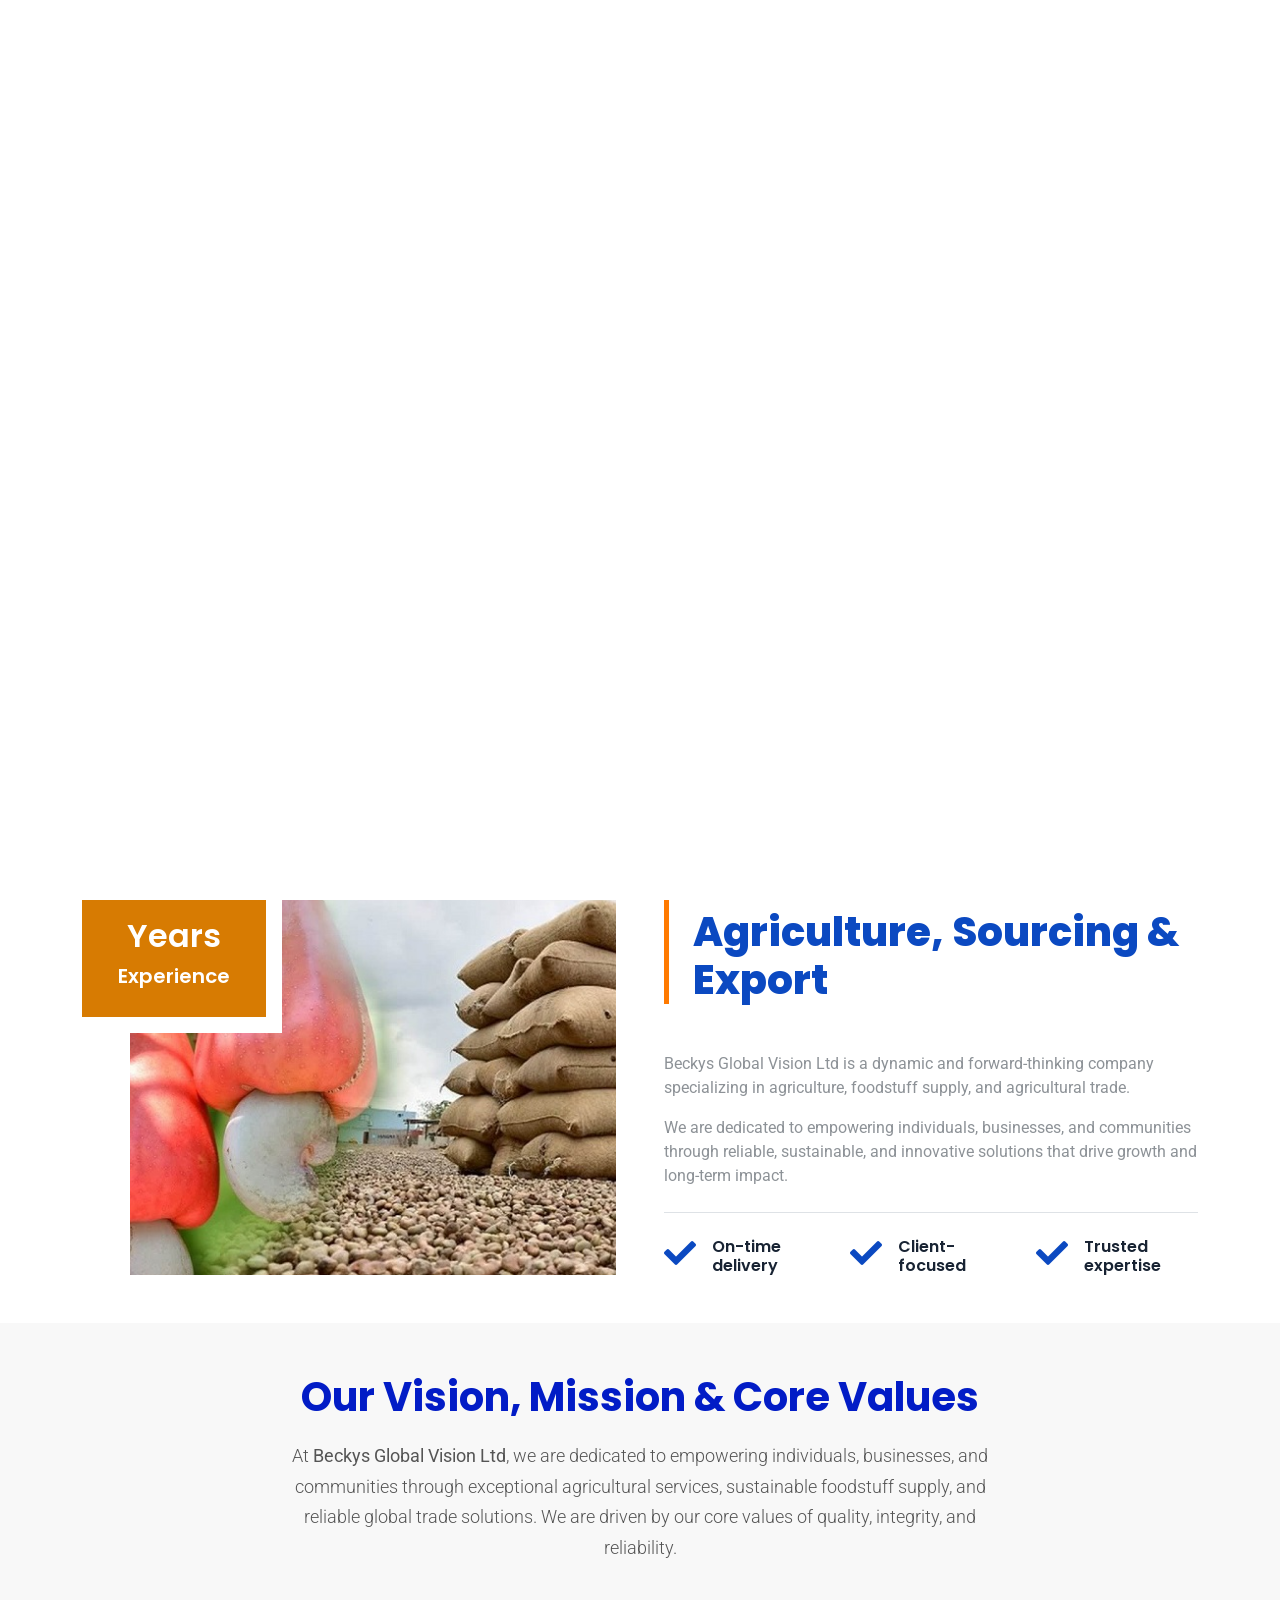
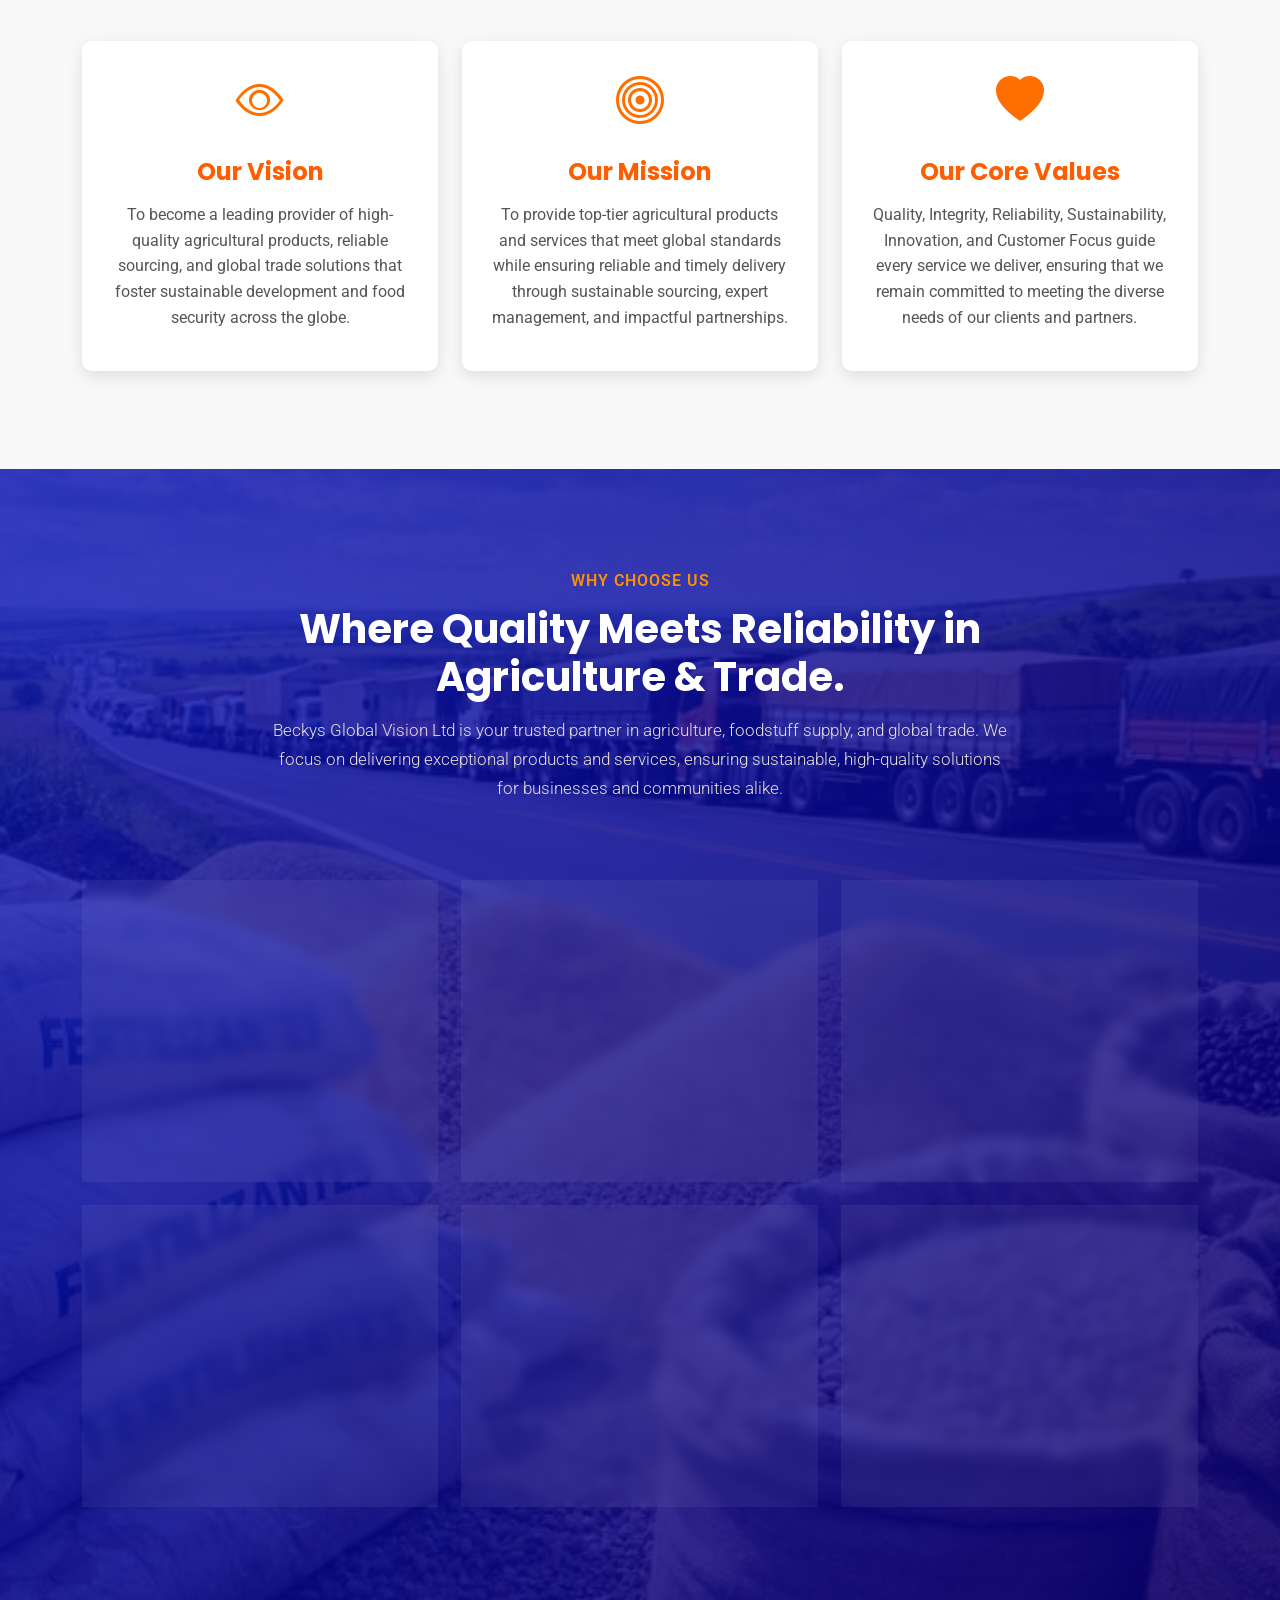
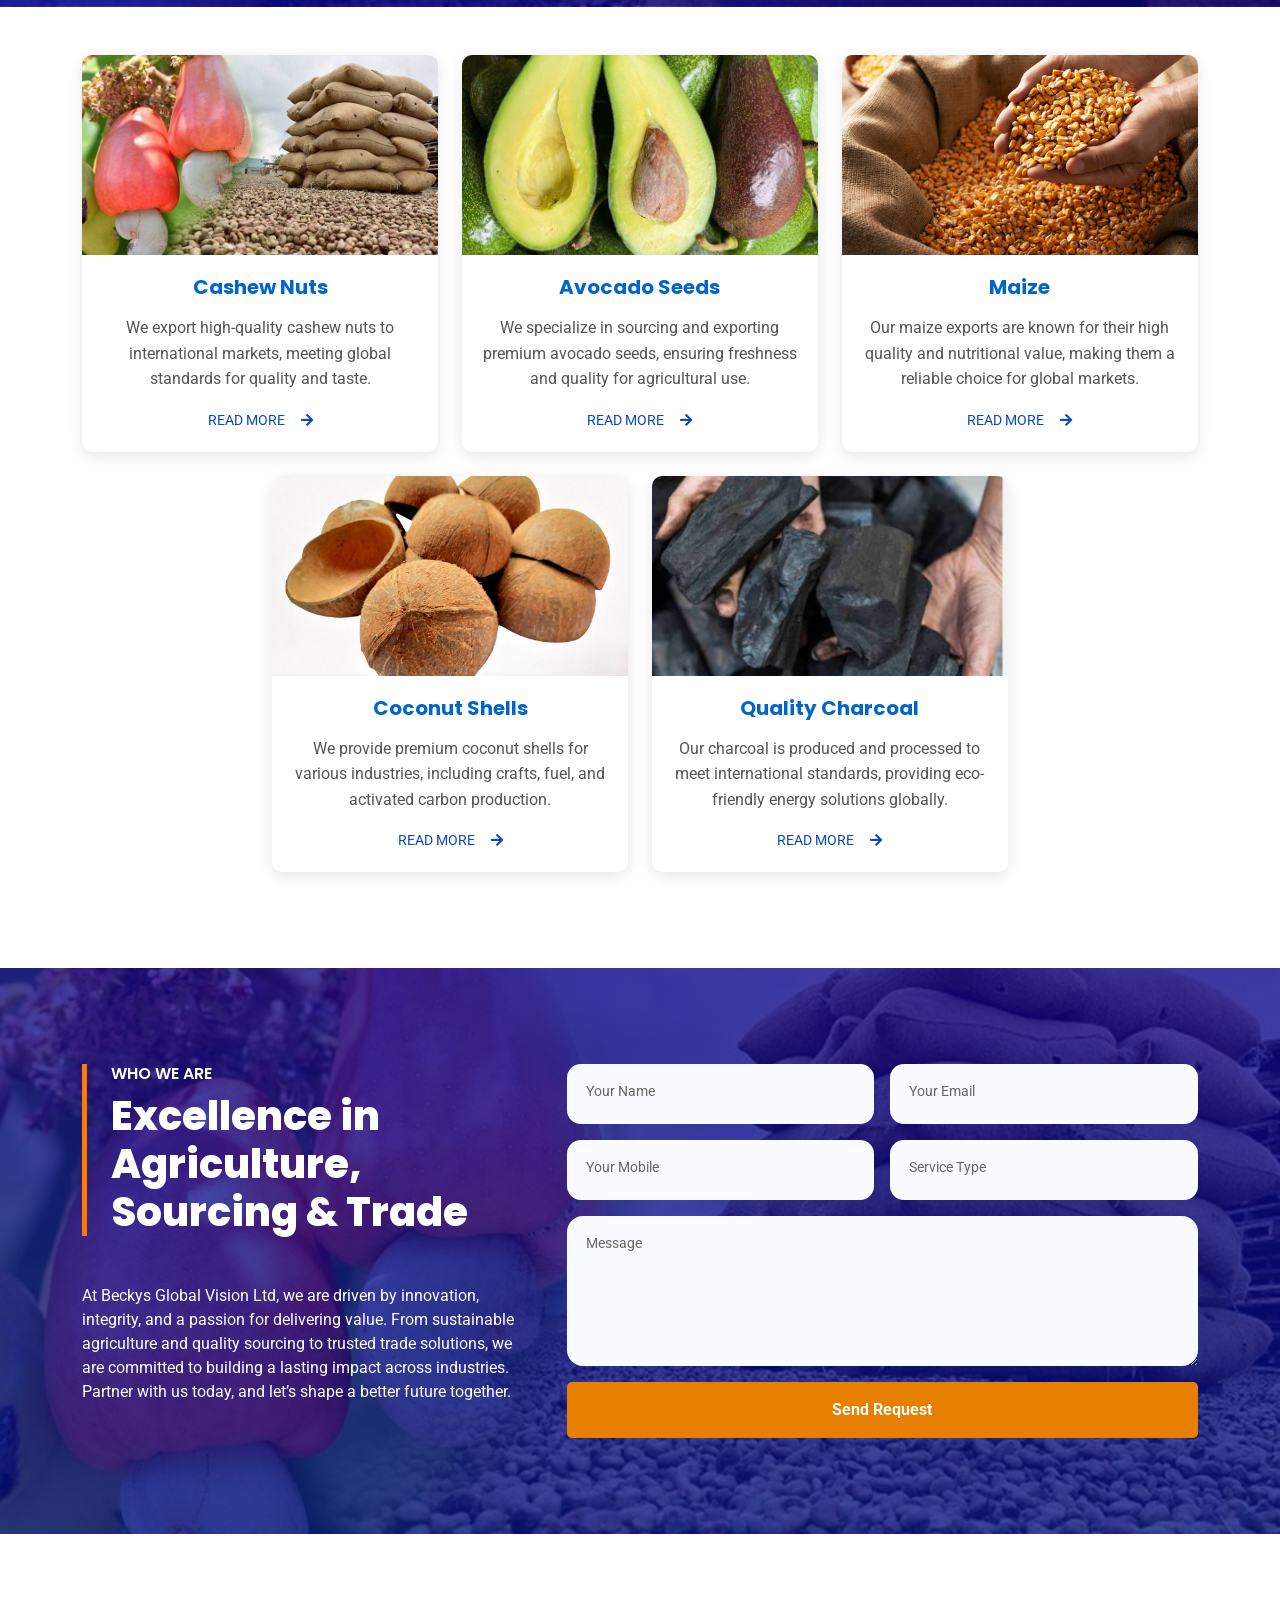
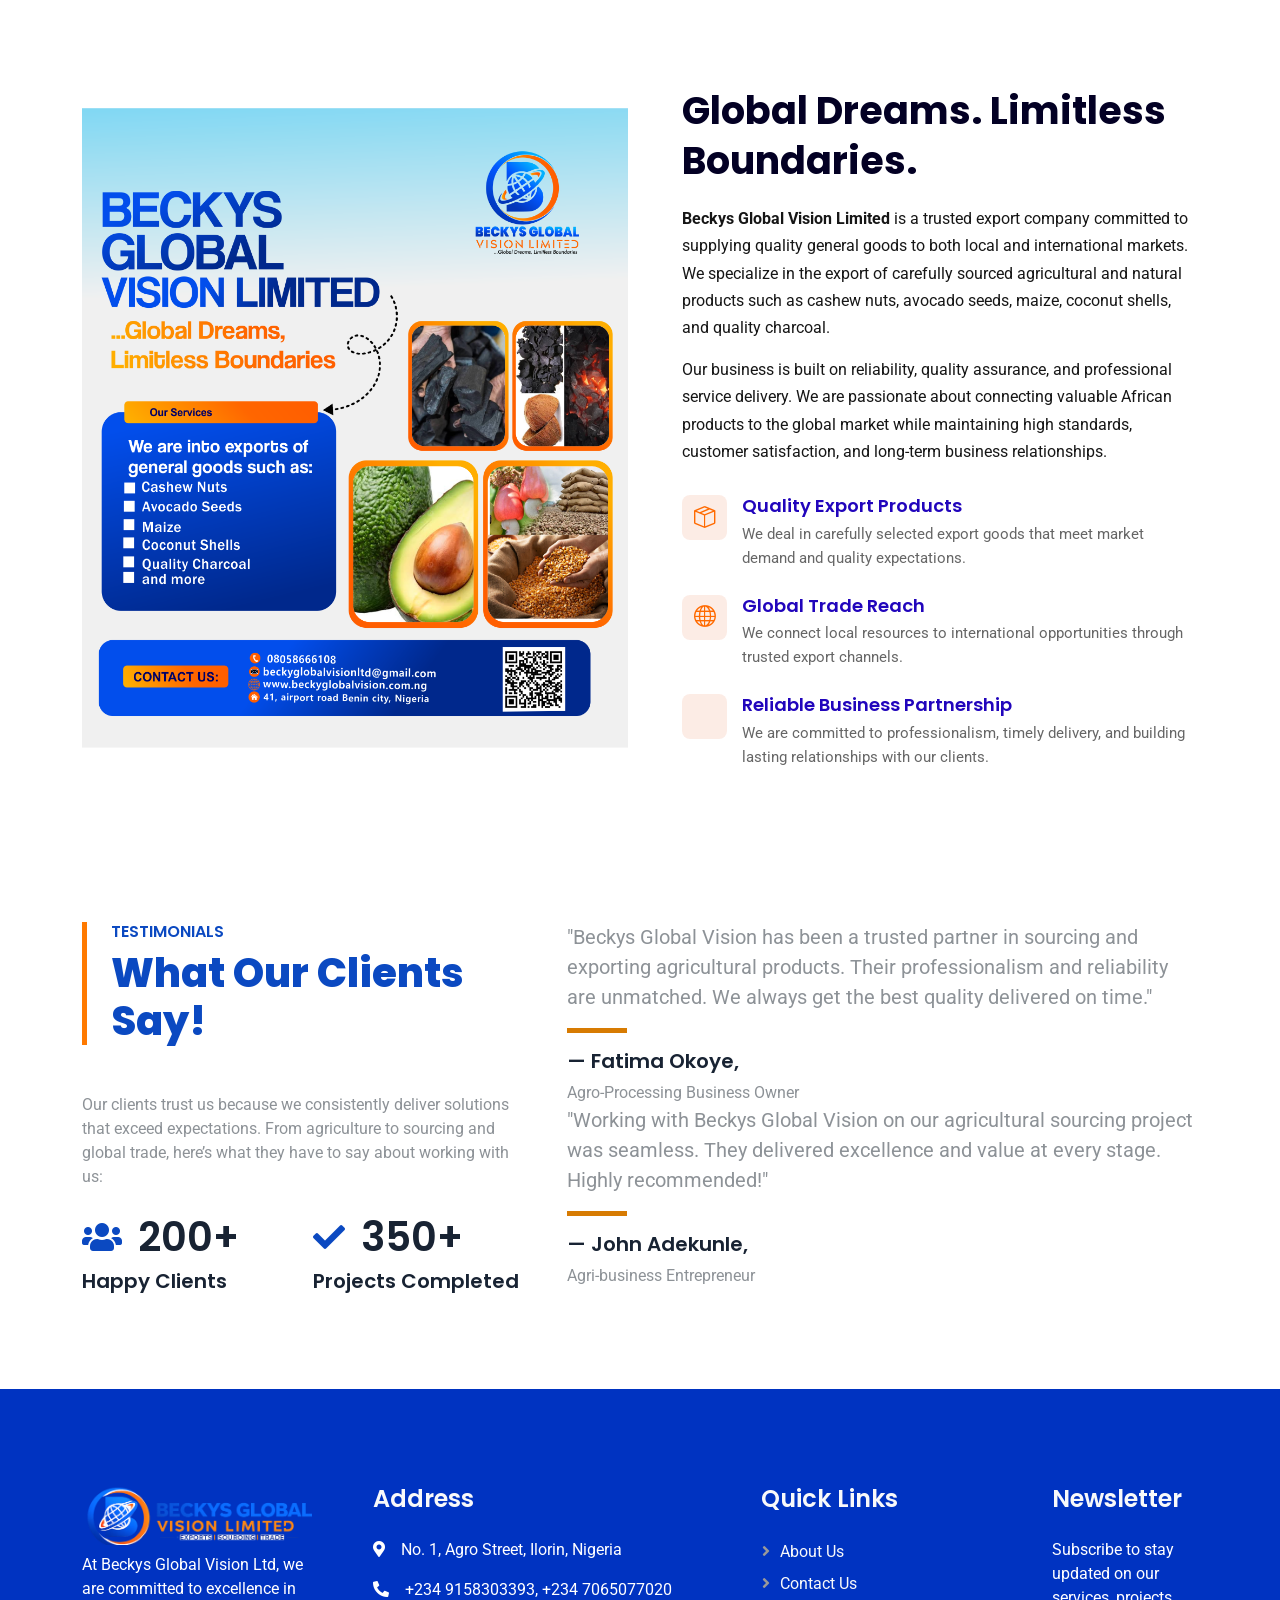
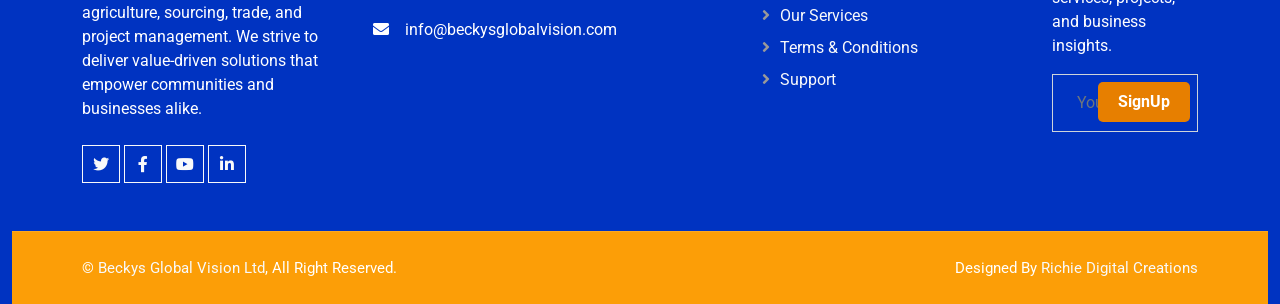
==== index.html @ 17c32584 "first commit" ====
<!DOCTYPE html>
<html lang="en">

<head>
    <meta charset="utf-8">
    <title>Beckys Global Vision LTD</title>
    <meta content="width=device-width, initial-scale=1.0" name="viewport">
    <meta content="Agriculture, Construction, Import Export, Farming, Nigeria" name="keywords">
    <meta content="ADEBANKS GLOBAL SERVICE LTD specializes in agriculture, construction, import & export, and farming — delivering excellence across industries in Nigeria." name="description">

    <!-- Favicon -->
    <link href="img/adebanks-logo.png" rel="icon">

    <!-- Google Web Fonts -->
    <link rel="preconnect" href="https://fonts.googleapis.com">
    <link rel="preconnect" href="https://fonts.gstatic.com" crossorigin>
    <link href="https://fonts.googleapis.com/css2?family=Roboto:wght@400;500&family=Poppins:wght@600;700&display=swap"
        rel="stylesheet">

    <!-- Icon Font Stylesheet -->
    <link href="https://cdnjs.cloudflare.com/ajax/libs/font-awesome/5.10.0/css/all.min.css" rel="stylesheet">
    <link href="https://cdn.jsdelivr.net/npm/bootstrap-icons@1.4.1/font/bootstrap-icons.css" rel="stylesheet">

    <!-- Libraries Stylesheet -->
    <link href="lib/animate/animate.min.css" rel="stylesheet">
    <link href="lib/owlcarousel/assets/owl.carousel.min.css" rel="stylesheet">

    <!-- Customized Bootstrap Stylesheet -->
    <link href="css/bootstrap.min.css" rel="stylesheet">

    <!-- Template Stylesheet -->
    <link href="css/style.css" rel="stylesheet">
</head>

<body>
    <!-- Spinner Start -->
    <div id="spinner"
        class="show bg-white position-fixed translate-middle w-100 vh-100 top-50 start-50 d-flex align-items-center justify-content-center">
        <div class="spinner-grow text-color" role="status"></div>
    </div>
    <!-- Spinner End -->

<!-- Topbar Start -->
<div class="container-fluid p-0 topnavbar">
    <div class="row gx-0 d-none d-lg-flex">
        <div class="col-lg-8 px-5 text-start">
            <div class="h-100 d-inline-flex align-items-center border-start border-end px-3">
                <small class="fa fa-phone-alt me-2"></small>
                <small>+2349158303393, +2347065077020</small>
            </div>
            <div class="h-100 d-inline-flex align-items-center border-end px-3">
                <small class="far fa-envelope-open me-2"></small>
                <small>beckysglobalvisionltd@gmail.com</small>
            </div>
            <div class="h-100 d-inline-flex align-items-center border-end px-3">
                <small class="far fa-clock me-2"></small>
                <small>Mon - Sat : 09 AM - 06 PM</small>
            </div>
        </div>
        <div class="col-lg-4 px-5 text-end">
            <div class="h-100 d-inline-flex align-items-center">
                <a class="btn btn-square border-end border-start" href=""><i class="fab fa-facebook-f"></i></a>
                <a class="btn btn-square border-end" href=""><i class="fab fa-twitter"></i></a>
                <a class="btn btn-square border-end" href=""><i class="fab fa-linkedin-in"></i></a>
                <a class="btn btn-square border-end" href=""><i class="fab fa-instagram"></i></a>
            </div>
        </div>
    </div>
</div>
<!-- Topbar End -->

<!-- Navbar Start -->
<nav class="navbar navbar-expand-lg bg-white navbar-light sticky-top px-4 px-lg-5 py-lg-0">
    <a href="index.html" class="navbar-brand d-flex align-items-center">
        <div class="logo d-flex"><img src="/img/beckys/logo2.png" alt="" width="250px"></div>
    </a>
    <button type="button" class="navbar-toggler" data-bs-toggle="collapse" data-bs-target="#navbarCollapse">
        <span class="navbar-toggler-icon"></span>
    </button>
    <div class="collapse navbar-collapse" id="navbarCollapse">
        <div class="navbar-nav ms-auto py-3 py-lg-0">
            <a href="index.html" class="nav-item nav-link active">Home</a>
            <a href="about.html" class="nav-item nav-link text-dark">About Us</a>
            <a href="service.html" class="nav-item nav-link text-dark">Our Services</a>
            <a href="contact.html" class="nav-item nav-link text-dark">Contact Us</a>
        </div>
    </div>
</nav>
<!-- Navbar End -->

<!-- Carousel Start -->
<div class="container-fluid p-0 mb-5 wow fadeIn" data-wow-delay="0.1s">
    <div id="header-carousel" class="carousel slide" data-bs-ride="carousel">
        <div class="carousel-inner">
            <div class="carousel-item active">
                <img class="w-100" src="img/beckys/hero.jpeg" alt="Image">
                <div class="carousel-caption">
                    <div class="container">
                        <div class="row justify-content-center">
                            <div class="col-12 col-lg-10">
                                <h5 class="text-light text-uppercase mb-3 animated slideInDown">Welcome to
                                    <span class="text-color">Beckys Global Vision</span>
                                </h5>
                                <h1 class="display-2 text-light mb-3 animated slideInDown">Global Dreams, Limitless Boundaries</h1>
                                <ol class="breadcrumb mb-4 pb-2">
                                    <li class="breadcrumb-item fs-5 text-light">Agriculture</li>
                                    <li class="breadcrumb-item fs-5 text-light">Trade</li>
                                    <li class="breadcrumb-item fs-5 text-light">Sourcing & Export</li>
                                </ol>
                                <a href="about.html" class="btn btn-primary py-3 px-5 bannerbtn">About Us</a>
                            </div>
                        </div>
                    </div>
                </div>
            </div>
            <div class="carousel-item bgnew">
                <img class="w-100 bgimg" src="img/beckys/cashew.jpeg" alt="Image">
                <div class="carousel-caption">
                    <div class="container">
                        <div class="row justify-content-center">
                            <div class="col-12 col-lg-10">
                                <h5 class="text-light text-uppercase mb-3 animated slideInDown">Welcome to
                                    <span class="text-color">Beckys Global Vision</span>
                                </h5>
                                <h1 class="display-2 text-light mb-3 animated slideInDown">Building Trust, Growing Communities</h1>
                                <ol class="breadcrumb mb-4 pb-2">
                                    <li class="breadcrumb-item fs-5 text-light">Agriculture</li>
                                    <li class="breadcrumb-item fs-5 text-light">Trade</li>
                                    <li class="breadcrumb-item fs-5 text-light">Export</li>
                                </ol>
                                <a href="about.html" class="btn btn-primary py-3 px-5 bannerbtn">About Us</a>
                            </div>
                        </div>
                    </div>
                </div>
            </div>
        </div>
        <button class="carousel-control-prev" type="button" data-bs-target="#header-carousel" data-bs-slide="prev">
            <span class="carousel-control-prev-icon" aria-hidden="true"></span>
            <span class="visually-hidden">Previous</span>
        </button>
        <button class="carousel-control-next" type="button" data-bs-target="#header-carousel" data-bs-slide="next">
            <span class="carousel-control-next-icon" aria-hidden="true"></span>
            <span class="visually-hidden">Next</span>
        </button>
    </div>
</div>
<!-- Carousel End -->


<!-- About Start -->
<div class="container-xxl py-5">
    <div class="container">
        <div class="row g-5">
            <div class="col-lg-6 wow fadeInUp" data-wow-delay="0.1s">
                <div class="position-relative overflow-hidden ps-5 pt-5 h-100" style="min-height: 400px;">
                    <img class="position-absolute w-100 h-100" src="img/beckys/cashew.jpeg" alt="" style="object-fit: cover;">
                    <div class="position-absolute top-0 start-0 bg-white pe-3 pb-3"
                        style="width: 200px; height: 200px;">
                        <div class="d-flex flex-column justify-content-center text-center h-100 p-3 yrsOfExperience colorgreen">
                            <h1 class="text-white">25</h1>
                            <h2 class="text-white">Years</h2>
                            <h5 class="text-white mb-0">Experience</h5>
                        </div>
                    </div>
                </div>
            </div>
            <div class="col-lg-6 wow fadeInUp" data-wow-delay="0.5s">
                <div class="h-100">
                    <div class=" border-5 ps-4 mb-5 border-color">
                        <h6 class=" text-color">About Us</h6>
                        <h1 class="display-6 mb-0">Committed to Agriculture, Sourcing & Export</h1>
                    </div>
                    <p>Beckys Global Vision Ltd is a dynamic and forward-thinking company specializing in agriculture, foodstuff supply, and agricultural trade.</p>

                    <p class="mb-4">We are dedicated to empowering individuals, businesses, and communities through reliable, sustainable, and innovative solutions that drive growth and long-term impact.</p>
                    <div class="border-top mt-4 pt-4">
                        <div class="row g-4">
                            <div class="col-sm-4 d-flex wow fadeIn" data-wow-delay="0.1s">
                                <i class="fa fa-check fa-2x text-color flex-shrink-0 me-3"></i>
                                <h6 class="mb-0">On-time delivery</h6>
                            </div>
                            <div class="col-sm-4 d-flex wow fadeIn" data-wow-delay="0.3s">
                                <i class="fa fa-check fa-2x text-color flex-shrink-0 me-3"></i>
                                <h6 class="mb-0">Client-focused</h6>
                            </div>
                            <div class="col-sm-4 d-flex wow fadeIn" data-wow-delay="0.5s">
                                <i class="fa fa-check fa-2x text-color flex-shrink-0 me-3"></i>
                                <h6 class="mb-0">Trusted expertise</h6>
                            </div>
                        </div>
                    </div>
                </div>
            </div>
        </div>
    </div>
</div>
<!-- About End -->



<!-- About Section -->
<section id="about" class="about section">

  <div class="container" data-aos="fade-up" data-aos-delay="100">

    <div class="row justify-content-center mb-5">
      <div class="col-lg-8 text-center" data-aos="fade-up" data-aos-delay="200">
        <h2 class="section-heading">Our Vision, Mission &amp; Core Values</h2>
        <p class="lead">
          At <strong>Beckys Global Vision Ltd</strong>, we are dedicated to empowering individuals, businesses, and communities through exceptional agricultural services, sustainable foodstuff supply, and reliable global trade solutions. We are driven by our core values of quality, integrity, and reliability.
        </p>
      </div>
    </div>

    <div class="row g-4 mb-5 justify-content-center">
      <!-- Vision Card -->
      <div class="col-md-6 col-lg-4 d-flex" data-aos="fade-up" data-aos-delay="150">
        <div class="feature-box flex-fill">
          <div class="icon-container">
            <i class="bi bi-eye"></i>
          </div>
          <h4>Our Vision</h4>
          <p>
            To become a leading provider of high-quality agricultural products, reliable sourcing, and global trade solutions that foster sustainable development and food security across the globe.
          </p>
        </div>
      </div>

      <!-- Mission Card -->
      <div class="col-md-6 col-lg-4 d-flex" data-aos="fade-up" data-aos-delay="250">
        <div class="feature-box flex-fill">
          <div class="icon-container">
            <i class="bi bi-bullseye"></i>
          </div>
          <h4>Our Mission</h4>
          <p>
            To provide top-tier agricultural products and services that meet global standards while ensuring reliable and timely delivery through sustainable sourcing, expert management, and impactful partnerships.
          </p>
        </div>
      </div>

      <!-- Core Values Card -->
      <div class="col-md-6 col-lg-4 d-flex" data-aos="fade-up" data-aos-delay="350">
        <div class="feature-box flex-fill">
          <div class="icon-container">
            <i class="bi bi-heart-fill"></i>
          </div>
          <h4>Our Core Values</h4>
          <p>
            Quality, Integrity, Reliability, Sustainability, Innovation, and Customer Focus guide every service we deliver, ensuring that we remain committed to meeting the diverse needs of our clients and partners.
          </p>
        </div>
      </div>
    </div>

  </div>

</section>
<!-- /About Section -->
<!-- /About Section -->









<!-- Why Choose Us Section -->
<section id="why-choose-us" class="why-choose-us section dark-overlay">

  <div class="overlay"></div>

  <div class="container position-relative" data-aos="fade-up">

    <div class="row justify-content-center text-center mb-5">
      <div class="col-lg-8">
        <span class="section-tag text-uppercase">Why Choose Us</span>
        <h2>Where Quality Meets Reliability in Agriculture & Trade.</h2>
        <p class="lead">
          Beckys Global Vision Ltd is your trusted partner in agriculture, foodstuff supply, and global trade. We focus on delivering exceptional products and services, ensuring sustainable, high-quality solutions for businesses and communities alike.
        </p>
      </div>
    </div>

    <div class="row g-4">

      <div class="col-md-6 col-lg-4">
        <div class="why-card">
          <i class="bi bi-leaf"></i>
          <h4>Quality Agricultural Products</h4>
          <p>
            We provide high-quality, sustainably sourced agricultural products, ensuring food security and meeting international standards.
          </p>
        </div>
      </div>

      <div class="col-md-6 col-lg-4">
        <div class="why-card">
          <i class="bi bi-clipboard-check"></i>
          <h4>Reliable Sourcing & Export</h4>
          <p>
            Our extensive global network allows us to efficiently source and export agricultural products, ensuring timely and reliable delivery.
          </p>
        </div>
      </div>

      <div class="col-md-6 col-lg-4">
        <div class="why-card">
          <i class="bi bi-person-check"></i>
          <h4>Trusted Expertise</h4>
          <p>
            With years of industry experience, we offer expert guidance and solutions to meet the growing demands of the agriculture and trade sectors.
          </p>
        </div>
      </div>

      <div class="col-md-6 col-lg-4">
        <div class="why-card">
          <i class="bi bi-globe"></i>
          <h4>Global Trade Reach</h4>
          <p>
            Our services extend to international markets, bridging the gap between local producers and global consumers.
          </p>
        </div>
      </div>

      <div class="col-md-6 col-lg-4">
        <div class="why-card">
          <i class="bi bi-building"></i>
          <h4>Modern Supply Chain Management</h4>
          <p>
            We use cutting-edge supply chain practices to manage the movement of goods, ensuring efficiency and cost-effectiveness.
          </p>
        </div>
      </div>

      <div class="col-md-6 col-lg-4">
        <div class="why-card">
          <i class="bi bi-handshake"></i>
          <h4>Long-Term Partnerships</h4>
          <p>
            We focus on building long-term relationships with our clients and partners, creating mutual growth and success in agriculture and trade.
          </p>
        </div>
      </div>

    </div>

  </div>

</section>
<!-- /Why Choose Us Section -->


<!-- Service Start -->
<div class="container-xxl py-5">
    <div class="container">
        <div class="row g-4 justify-content-center">
            <!-- Cashew Nuts -->
            <div class="col-lg-4 col-md-6 wow fadeInUp" data-wow-delay="0.1s">
                <div class="service-item">
                    <img class="img-fluid" src="img/beckys/cashew.jpeg" alt="Cashew Nuts">
                    <div class="service-text position-relative text-center">
                        <h5 class="mb-3">Cashew Nuts</h5>
                        <p>We export high-quality cashew nuts to international markets, meeting global standards for quality and taste.</p>
                        <a class="small text-color" href="service.html">READ MORE<i class="fa fa-arrow-right ms-3"></i></a>
                    </div>
                </div>
            </div>
            <!-- Avocado Seeds -->
            <div class="col-lg-4 col-md-6 wow fadeInUp" data-wow-delay="0.3s">
                <div class="service-item">
                    <img class="img-fluid" src="img/beckys/Avocados.jfif" alt="Avocado Seeds">
                    <div class="service-text position-relative text-center">
                        <h5 class="mb-3">Avocado Seeds</h5>
                        <p>We specialize in sourcing and exporting premium avocado seeds, ensuring freshness and quality for agricultural use.</p>
                        <a class="small text-color" href="service.html">READ MORE<i class="fa fa-arrow-right ms-3"></i></a>
                    </div>
                </div>
            </div>
            <!-- Maize -->
            <div class="col-lg-4 col-md-6 wow fadeInUp" data-wow-delay="0.5s">
                <div class="service-item">
                    <img class="img-fluid" src="img/beckys/maize.jpeg" alt="Maize">
                    <div class="service-text position-relative text-center">
                        <h5 class="mb-3">Maize</h5>
                        <p>Our maize exports are known for their high quality and nutritional value, making them a reliable choice for global markets.</p>
                        <a class="small text-color" href="service.html">READ MORE<i class="fa fa-arrow-right ms-3"></i></a>
                    </div>
                </div>
            </div>
            <!-- Coconut Shells -->
            <div class="col-lg-4 col-md-6 wow fadeInUp" data-wow-delay="0.7s">
                <div class="service-item">
                    <img class="img-fluid" src="img/beckys/shells.jfif" alt="Coconut Shells">
                    <div class="service-text position-relative text-center">
                        <h5 class="mb-3">Coconut Shells</h5>
                        <p>We provide premium coconut shells for various industries, including crafts, fuel, and activated carbon production.</p>
                        <a class="small text-color" href="service.html">READ MORE<i class="fa fa-arrow-right ms-3"></i></a>
                    </div>
                </div>
            </div>
            <!-- Quality Charcoal -->
            <div class="col-lg-4 col-md-6 wow fadeInUp" data-wow-delay="0.9s">
                <div class="service-item">
                    <img class="img-fluid" src="img/beckys/qty chacool.jpeg" alt="Quality Charcoal">
                    <div class="service-text position-relative text-center">
                        <h5 class="mb-3">Quality Charcoal</h5>
                        <p>Our charcoal is produced and processed to meet international standards, providing eco-friendly energy solutions globally.</p>
                        <a class="small text-color" href="service.html">READ MORE<i class="fa fa-arrow-right ms-3"></i></a>
                    </div>
                </div>
            </div>
        </div>
    </div>
</div>
<!-- Service End -->
<!-- Appointment Start -->
<div class="container-fluid appointment my-5 py-5 wow fadeIn" data-wow-delay="0.1s">
    <div class="container py-5">
        <div class="row g-5">
            <div class="col-lg-5 col-md-6 wow fadeIn" data-wow-delay="0.3s">
                <div class="border-color border-5 ps-4 mb-5">
                    <h6 class="text-white text-uppercase mb-2">Who We Are</h6>
                    <h1 class="display-6 text-white mb-0">Excellence in Agriculture, Sourcing & Trade</h1>
                </div>
                <p class="text-white mb-0">
                    At Beckys Global Vision Ltd, we are driven by innovation, integrity, and a passion for delivering value.
                    From sustainable agriculture and quality sourcing to trusted trade solutions, we are committed to building
                    a lasting impact across industries. Partner with us today, and let’s shape a better future together.
                </p>
            </div>

            <div class="col-lg-7 col-md-6 wow fadeIn" data-wow-delay="0.5s">
                <form action="https://formsubmit.co/beckysglobalvisionltd@gmail.com" method="POST">

                    <!-- Hidden Settings -->
                    <input type="hidden" name="_captcha" value="false">
                    <input type="hidden" name="_subject" value="New Request from Beckys Website Appointment Form">
                    <input type="hidden" name="_template" value="table">
                    <input type="hidden" name="_next" value="https://beckysglobalvision.com.ng/thank-you.html">

                    <div class="row g-3">

                        <div class="col-sm-6">
                            <div class="form-floating">
                                <input type="text" class="form-control bg-light border-0" id="gname"
                                    name="full_name" placeholder="Your Name" required>
                                <label for="gname">Your Name</label>
                            </div>
                        </div>

                        <div class="col-sm-6">
                            <div class="form-floating">
                                <input type="email" class="form-control bg-light border-0" id="gmail"
                                    name="email" placeholder="Your Email" required>
                                <label for="gmail">Your Email</label>
                            </div>
                        </div>

                        <div class="col-sm-6">
                            <div class="form-floating">
                                <input type="text" class="form-control bg-light border-0" id="cname"
                                    name="phone" placeholder="Your Mobile" required>
                                <label for="cname">Your Mobile</label>
                            </div>
                        </div>

                        <div class="col-sm-6">
                            <div class="form-floating">
                                <input type="text" class="form-control bg-light border-0" id="cage"
                                    name="service_type" placeholder="Service Type" required>
                                <label for="cage">Service Type</label>
                            </div>
                        </div>

                        <div class="col-12">
                            <div class="form-floating">
                                <textarea class="form-control bg-light border-0" placeholder="Leave a message here"
                                    id="message" name="message" style="height: 100px" required></textarea>
                                <label for="message">Message</label>
                            </div>
                        </div>

                        <div class="col-12">
                            <button class="btn bannerbtn w-100 py-3" type="submit">Send Request</button>
                        </div>

                    </div>
                </form>
            </div>
        </div>
    </div>
</div>
<!-- Appointment End -->



<!-- About Us Section -->
<section id="about-us" class="about-us section">
  <div class="container" data-aos="fade-up">

    <div class="row align-items-center">

      <!-- Image Column (Left) -->
      <div class="col-lg-6" data-aos="fade-right" data-aos-delay="100">
        <div class="about-image">
          <img src="img/beckys/becky's flyer design.png" alt="Beckys Global Vision Limited" class="img-fluid rounded">
        </div>
      </div>

      <!-- Content Column (Right) -->
      <div class="col-lg-6" data-aos="fade-left" data-aos-delay="200">
        <div class="about-content">

          <span class="section-tag"></span>
          <h2>Global Dreams. Limitless Boundaries.</h2>

          <p class="about-text">
            <strong>Beckys Global Vision Limited</strong> is a trusted export company committed to supplying quality general goods to both local and international markets. We specialize in the export of carefully sourced agricultural and natural products such as cashew nuts, avocado seeds, maize, coconut shells, and quality charcoal.
          </p>

          <p class="about-text">
            Our business is built on reliability, quality assurance, and professional service delivery. We are passionate about connecting valuable African products to the global market while maintaining high standards, customer satisfaction, and long-term business relationships.
          </p>

          <div class="about-features">

            <div class="feature-item">
              <div class="icon">
                <i class="bi bi-box-seam"></i>
              </div>
              <div class="feature-text">
                <h5>Quality Export Products</h5>
                <p>
                  We deal in carefully selected export goods that meet market demand and quality expectations.
                </p>
              </div>
            </div>

            <div class="feature-item">
              <div class="icon">
                <i class="bi bi-globe"></i>
              </div>
              <div class="feature-text">
                <h5>Global Trade Reach</h5>
                <p>
                  We connect local resources to international opportunities through trusted export channels.
                </p>
              </div>
            </div>

            <div class="feature-item">
              <div class="icon">
                <i class="bi bi-handshake"></i>
              </div>
              <div class="feature-text">
                <h5>Reliable Business Partnership</h5>
                <p>
                  We are committed to professionalism, timely delivery, and building lasting relationships with our clients.
                </p>
              </div>
            </div>

          </div>

        </div>
      </div>

    </div>

  </div>
</section>
<!-- /About Us Section -->

<!-- Testimonial Start -->
<div class="container-xxl py-5">
    <div class="container">
        <div class="row g-5">
            <div class="col-lg-5 wow fadeInUp" data-wow-delay="0.1s">
                <div class="border-color border-5 ps-4 mb-5">
                    <h6 class="text-color text-uppercase mb-2">Testimonials</h6>
                    <h1 class="display-6 mb-0">What Our Clients Say!</h1>
                </div>
                <p class="mb-4">Our clients trust us because we consistently deliver solutions that exceed expectations. 
                    From agriculture to sourcing and global trade, here’s what they have to say about working with us:</p>
                <div class="row g-4">
                    <div class="col-sm-6">
                        <div class="d-flex align-items-center mb-2">
                            <i class="fa fa-users fa-2x text-color flex-shrink-0"></i>
                            <h1 class="ms-3 mb-0">200+</h1>
                        </div>
                        <h5 class="mb-0">Happy Clients</h5>
                    </div>
                    <div class="col-sm-6">
                        <div class="d-flex align-items-center mb-2">
                            <i class="fa fa-check fa-2x text-color flex-shrink-0"></i>
                            <h1 class="ms-3 mb-0">350+</h1>
                        </div>
                        <h5 class="mb-0">Projects Completed</h5>
                    </div>
                </div>
            </div>
            <div class="col-lg-7 wow fadeInUp" data-wow-delay="0.5s">
                <div class="owl-carousel testimonial-carousel">
                    <div class="testimonial-item">
                        <p class="fs-5">"Beckys Global Vision has been a trusted partner in sourcing and exporting agricultural products. 
                            Their professionalism and reliability are unmatched. We always get the best quality delivered on time."</p>
                        <div class="colorgreen mb-3" style="width: 60px; height: 5px"></div>
                        <h5>— Fatima Okoye,</h5>
                        <span>Agro-Processing Business Owner</span>
                    </div>
                    <div class="testimonial-item">
                        <p class="fs-5">"Working with Beckys Global Vision on our agricultural sourcing project was seamless. 
                            They delivered excellence and value at every stage. Highly recommended!"</p>
                        <div class="colorgreen mb-3" style="width: 60px; height: 5px"></div>
                        <h5>— John Adekunle,</h5>
                        <span>Agri-business Entrepreneur</span>
                    </div>
                </div>
            </div>
        </div>
    </div>
</div>
<!-- Testimonial End -->

<!-- Footer Start -->
<div class="container-fluid colorblue-footer footer mt-5 pt-5 wow fadeIn" data-wow-delay="0.1s">
    <div class="container py-5">
        <div class="row g-5">
            <div class="col-lg-3 col-md-6">
                <div class="logo"><img src="/img/beckys/logo2.png" alt="" width="230px"></div>
                <p class="pt-2">At Beckys Global Vision Ltd, we are committed to excellence in agriculture, sourcing, trade, and project management. We strive to deliver value-driven solutions that empower communities and businesses alike.</p>
                <div class="d-flex pt-2">
                    <a class="btn btn-square btn-outline-light me-1" href=""><i class="fab fa-twitter"></i></a>
                    <a class="btn btn-square btn-outline-light me-1" href=""><i class="fab fa-facebook-f"></i></a>
                    <a class="btn btn-square btn-outline-light me-1" href=""><i class="fab fa-youtube"></i></a>
                    <a class="btn btn-square btn-outline-light me-0" href=""><i class="fab fa-linkedin-in"></i></a>
                </div>
            </div>
            <div class="col-lg-4 col-md-6">
                <h4 class="text-light mb-4">Address</h4>
                <p><i class="fa fa-map-marker-alt me-3"></i>No. 1, Agro Street, Ilorin, Nigeria</p>
                <p><i class="fa fa-phone-alt me-3"></i>+234 9158303393, +234 7065077020</p>
                <p><i class="fa fa-envelope me-3"></i>info@beckysglobalvision.com</p>
            </div>
            <div class="col-lg-3 col-md-6">
                <h4 class="text-light mb-4">Quick Links</h4>
                <a class="btn btn-link text-light" href="about.html">About Us</a>
                <a class="btn btn-link text-light" href="contact.html">Contact Us</a>
                <a class="btn btn-link text-light" href="service.html">Our Services</a>
                <a class="btn btn-link text-light" href="">Terms & Conditions</a>
                <a class="btn btn-link text-light" href="">Support</a>
            </div>
            <div class="col-lg-2 col-md-6">
                <h4 class="text-light mb-4">Newsletter</h4>
                <p>Subscribe to stay updated on our services, projects, and business insights.</p>
                <div class="position-relative mx-auto" style="max-width: 400px;">
                    <input class="form-control bg-transparent w-100 py-3 ps-4 pe-5" type="text"
                        placeholder="Your email">
                    <button type="button"
                        class="btn bannerbtn py-2 position-absolute top-0 end-0 mt-2 me-2">SignUp</button>
                </div>
            </div>
        </div>
    </div>
    <div class="container-fluid copyright lastfootercolor">
        <div class="container">
            <div class="row">
                <div class="col-md-6 text-center text-md-start mb-3 mb-md-0">
                    &copy; <a href="#">Beckys Global Vision Ltd</a>, All Right Reserved.
                </div>
                <div class="col-md-6 text-center text-md-end">
                    Designed By <a href="https://wa.me//2348125128766">Richie Digital Creations</a>
                </div>
            </div>
        </div>
    </div>
</div>
<!-- Footer End -->


    <!-- Back to Top -->
    <a href="#" class="btn btn-lg bannerbtn btn-lg-square back-to-top"><i class="bi bi-arrow-up"></i></a>


    <!-- JavaScript Libraries -->
    <script src="https://code.jquery.com/jquery-3.4.1.min.js"></script>
    <script src="https://cdn.jsdelivr.net/npm/bootstrap@5.0.0/dist/js/bootstrap.bundle.min.js"></script>
    <script src="lib/wow/wow.min.js"></script>
    <script src="lib/easing/easing.min.js"></script>
    <script src="lib/waypoints/waypoints.min.js"></script>
    <script src="lib/owlcarousel/owl.carousel.min.js"></script>

    <!-- Template Javascript -->
    <script src="js/main.js"></script>
</body>

</html>
---- css/style.css ----
/********** Template CSS **********/
:root {
    --primary: #0033c1;  /* updated green */
    --secondary:  #eb8b04; /* updated gold */
    --light: #F8F9FA;
    --dark: #0033c1; /* updated green */
}

.back-to-top {
    position: fixed;
    display: none;
    right: 30px;
    bottom: 30px;
    z-index: 99;
}


/*** Spinner ***/
#spinner {
    opacity: 0;
    visibility: hidden;
    transition: opacity .5s ease-out, visibility 0s linear .5s;
    z-index: 99999;
}

#spinner.show {
    transition: opacity .5s ease-out, visibility 0s linear 0s;
    visibility: visible;
    opacity: 1;
}


/*** Button ***/
.btn {
    font-weight: 500;
    transition: .5s;
}

.btn.btn-primary,
.btn.btn-outline-primary:hover {
    color: #FFFFFF;
}

.btn-square {
    width: 38px;
    height: 38px;
}

.btn-sm-square {
    width: 32px;
    height: 32px;
}

.btn-lg-square {
    width: 48px;
    height: 48px;
}

.btn-square,
.btn-sm-square,
.btn-lg-square {
    padding: 0;
    display: flex;
    align-items: center;
    justify-content: center;
    font-weight: normal;
}


/*** Navbar ***/
.navbar.sticky-top {
    top: -100px;
    transition: .5s;
}

.navbar .navbar-nav .nav-link {
    margin-left: 30px;
    padding: 25px 0;
    color: var(--secondary);
    font-weight: 500;
    text-transform: uppercase;
    outline: none;
}

.navbar .navbar-nav .nav-link:hover,
.navbar .navbar-nav .nav-link.active {
    color: var(--primary);
}

.navbar .dropdown-toggle::after {
    border: none;
    content: "\f107";
    font-family: "Font Awesome 5 Free";
    font-weight: 900;
    vertical-align: middle;
    margin-left: 8px;
}

@media (max-width: 991.98px) {
    .navbar .navbar-nav .nav-link  {
        margin-left: 0;
        padding: 10px 0;
    }

    .navbar .navbar-nav {
        margin-top: 25px;
        border-top: 1px solid #EEEEEE;
    }
}

@media (min-width: 992px) {
    .navbar .nav-item .dropdown-menu {
        display: block;
        border: none;
        margin-top: 0;
        top: 150%;
        right: 0;
        opacity: 0;
        visibility: hidden;
        transition: .5s;
    }

    .navbar .nav-item:hover .dropdown-menu {
        top: 100%;
        visibility: visible;
        transition: .5s;
        opacity: 1;
    }
}


/*** Header ***/
.carousel-caption {
    top: 0;
    left: 0;
    right: 0;
    bottom: 0;
    display: flex;
    align-items: center;
    text-align: start;
    background: rgba(0, 24, 119, 0.584);
    z-index: 1;
}

.carousel-control-prev,
.carousel-control-next {
    width: 10%;
}

.carousel-control-prev-icon,
.carousel-control-next-icon {
    width: 3rem;
    height: 3rem;
    background-color: var(--dark);
    border: 15px solid var(--dark);
    border-radius: 50px;
}

.carousel-caption .breadcrumb-item+.breadcrumb-item::before {
    content: "\f111";
    font-family: "Font Awesome 5 Free";
    font-weight: 900;
    color: var(--primary);
}

@media (max-width: 768px) {
    #header-carousel .carousel-item {
        position: relative;
        min-height: 450px;
    }
    
    #header-carousel .carousel-item img {
        position: absolute;
        width: 100%;
        height: 100%;
        object-fit: cover;
    }

    .carousel-control-prev-icon,
    .carousel-control-next-icon {
        width: 3rem;
        height: 3rem;
        border-width: 12px;
    }
}

.page-header {
    background: linear-gradient(rgba(0, 0, 0, .65), rgba(0, 0, 0, .65)), url(../img/beckys/cashew.jpeg) center center no-repeat;
    background-size: cover;
}

.page-header .breadcrumb-item+.breadcrumb-item::before {
    color: #999999;
}


/*** Facts ***/
.facts-overlay {
    position: absolute;
    padding: 30px;
    width: 100%;
    height: 100%;
    top: 0;
    left: 0;
    display: flex;
    flex-direction: column;
    justify-content: center;
    background: rgba(0, 0, 0, .65);
}

.facts-overlay h1 {
    font-size: 120px;
    color: transparent;
    -webkit-text-stroke: 2px var(--primary);
}

.facts-overlay a:hover {
    color: var(--primary) !important;
}


/*** Service ***/
/* General styles for the Services section */
.service-item {
  background-color: #fff;
  border-radius: 10px;
  box-shadow: 0 4px 15px rgba(0, 0, 0, 0.1);
  overflow: hidden;
  position: relative;
  text-align: center;
  transition: all 0.3s ease;
}

/* Card hover effect */
.service-item:hover {
  transform: translateY(-5px);
  box-shadow: 0 10px 30px rgba(0, 0, 0, 0.15);
}

/* Fixed image size */
.service-item img {
  width: 100%;
  height: 200px; /* Fixed height for all images */
  object-fit: cover; /* Ensure the images cover the space without stretching */
}

/* Text inside the service cards */
.service-text {
  padding: 20px;
}

.service-text h5 {
  font-size: 1.25rem;
  color: #0066cc; /* Blue title for the cards */
  font-weight: bold;
  margin-bottom: 15px;
}

.service-text p {
  font-size: 1rem;
  color: #555;
  line-height: 1.6;
}

/* Link style for "READ MORE" */
.service-text a {
  color: #ffa200;
  font-size: 0.875rem;
  text-decoration: none;
  transition: color 0.3s ease;
}

.service-text a:hover {
  color: #ff7f00;
}

/* Button Style */
.bannerbtn {
  background-color: #ff7f00; /* Orange background */
  color: white; /* White text */
  border: none;
  font-weight: bold;
  text-align: center;
  padding: 12px 20px;
  border-radius: 5px;
  transition: all 0.3s ease;
  display: inline-block;
}

.bannerbtn:hover {
  background-color: #e66e00; /* Darker orange on hover */
  color: white;
  transform: scale(1.05);
}

/* Responsive Design */
@media (max-width: 767px) {
  .service-item {
    margin-bottom: 20px;
  }
  
  .service-text h5 {
    font-size: 1.1rem;
  }
  
  .service-text p {
    font-size: 0.9rem;
  }
}

/*** Appointment ***/
.appointment {
    background: linear-gradient(rgba(10, 1, 137, 0.759), rgba(0, 19, 137, 0.748)), url(../img/beckys/cashew.jpeg) center center no-repeat;
    background-size: cover;
}


/*** Team ***/
.team-text {
    position: absolute;
    width: 75%;
    bottom: 30px;
    left: 0;
    transition: .5s;
}

.team-item:hover .team-text {
    width: 100%;
}

.team-text * {
    transition: .5s;
}

.team-item:hover .team-text * {
    letter-spacing: 2px;
}


/*** Testimonial ***/
.testimonial-carousel .owl-item img {
    width: 100px;
    height: 100px;
}

.testimonial-carousel .owl-nav {
    margin-top: 30px;
    display: flex;
    justify-content: start;
}

.testimonial-carousel .owl-nav .owl-prev,
.testimonial-carousel .owl-nav .owl-next {
    margin-right: 15px;
    width: 50px;
    height: 50px;
    display: flex;
    align-items: center;
    justify-content: center;
    color: var(--dark);
    border: 2px solid var(--primary);
    border-radius: 50px;
    font-size: 18px;
    transition: .5s;
}

.testimonial-carousel .owl-nav .owl-prev:hover,
.testimonial-carousel .owl-nav .owl-next:hover {
    color: #FFFFFF;
    background: var(--primary);
}


/*** Footer ***/
.footer {
    color: #999999;
}

.footer .btn.btn-link {
    display: block;
    margin-bottom: 5px;
    padding: 0;
    text-align: left;
    color: #999999;
    font-weight: normal;
    text-transform: capitalize;
    transition: .3s;
}

.footer .btn.btn-link::before {
    position: relative;
    content: "\f105";
    font-family: "Font Awesome 5 Free";
    font-weight: 900;
    color: #999999;
    margin-right: 10px;
}

.footer .btn.btn-link:hover {
    color: var(--light);
    letter-spacing: 1px;
    box-shadow: none;
}

.footer .copyright {
    padding: 25px 0;
    font-size: 15px;
    border-top: 1px solid rgba(256, 256, 256, .1);
}

.footer .copyright a {
    color: var(--light);
}

.footer .copyright a:hover {
    color: var(--primary);
}


.topnavbar{
    background-color: #0033c1; /* green */
    color: white;
}

.bannerbtn{
    background-color: #e77f00; /* gold */
    border: none;
    color: white;
}

.form-color{
    background-color: white;
}



.bgimg{
    width: 100%;
    height: 100vh;
}



.colorblue{
    background-color: #0033c1; /* green */
    color:white ;
    color:  #e6870b; /* gold */
}
.colorgreen{
    background-color:#d77b02; /* gold */
    color: white;
}

.greenborder{
    border-left-color: #e38800; /* gold */
    border: 10px;
}

.text-color{ 
    color: #d96b04; /* gold */
}

.textcolorblue{
    color:#0033c1 ; /* green */
}

.border-color{
    border-left:2px solid #ef8f00; /* gold */
}

.colorblue-footer{
    background-color:#0033c1 ; /* green */
    color: white;
}

.lastfootercolor{
    background-color: #fc9e07; /* gold */
}





/* =========================
   WHY CHOOSE US – GRADIENT BG
========================= */

.dark-overlay {
  position: relative;
  padding: 100px 0;
  background:
    linear-gradient(
      135deg,
      rgba(5, 16, 181, 0.792),
      rgba(8, 0, 122, 0.818)
    ),
    url("/img/beckys/download\ \(2\).jfif"); /* your image */
  background-size: cover;
  background-position: center;
  background-repeat: no-repeat;
}

/* Remove old overlay */
.dark-overlay .overlay {
  display: none;
}
.why-choose-us .section-tag {
  color: #ff9100;
  font-weight: 600;
  letter-spacing: 1px;
  margin-bottom: 12px;
  display: inline-block;
}

.why-choose-us h2 {
  color: #ffffff;
  font-size: 40px;
  font-weight: 700;
  margin-bottom: 15px;
}

.why-choose-us .lead {
  color: #e7dfd8;
  font-size: 17px;
  line-height: 1.7;
}

.why-choose-us .why-card {
  background: rgba(255, 255, 255, 0.058);
  backdrop-filter: blur(6px);
  border-radius: 16px;
  padding: 35px 25px;
  height: 100%;
  text-align: center;
  transition: all 0.35s ease;
  border: 1px solid rgba(255, 255, 255, 0.08);
}

.why-choose-us .why-card:hover {
  transform: translateY(-8px);
  background: rgba(255, 255, 255, 0.12);
}

.why-choose-us .why-card i {
  font-size: 42px;
  color: #ff9100;
  margin-bottom: 18px;
  display: inline-block;
}


.why-choose-us .why-card h4 {
  color: #ffffff;
  font-size: 20px;
  font-weight: 600;
  margin-bottom: 12px;
}

.why-choose-us .why-card p {
  color: #e5ddd6;
  font-size: 15px;
  line-height: 1.6;
}


@media (max-width: 991px) {
  .dark-overlay {
    padding: 70px 0;
  }

  .why-choose-us h2 {
    font-size: 32px;
  }
}

@media (max-width: 576px) {
  .why-choose-us .why-card {
    padding: 28px 20px;
  }

  .why-choose-us .why-card i {
    font-size: 36px;
  }
}



/* General section styles */
.about.section {
  padding: 50px 0;
  background-color: #f8f8f8;
}

/* Section Heading */
.section-heading {
  font-size: 2.5rem;
  color: #021cc6;
  font-weight: bold;
  margin-bottom: 20px;
}

/* Paragraph styling */
.lead {
  font-size: 1.125rem;
  color: #555;
  line-height: 1.7;
  margin-bottom: 30px;
}

/* Feature Cards */
.feature-box {
  background-color: #fff;
  border-radius: 10px;
  box-shadow: 0 5px 15px rgba(0, 0, 0, 0.1);
  padding: 25px;
  transition: all 0.3s ease-in-out;
  text-align: center;
  text-align: center;
}

/* Hover effect on cards */
.feature-box:hover {
  box-shadow: 0 10px 25px rgba(0, 0, 0, 0.2);
  transform: translateY(-10px);
}

/* Icon Container */
.icon-container {
  font-size: 3rem;
  color: #ff6f00;
  margin-bottom: 20px;
}

/* Title of each card */
.feature-box h4 {
  font-size: 1.5rem;
  color: #ff5e00;
  margin-bottom: 15px;
  font-weight: bold;
}

/* Card description */
.feature-box p {
  font-size: 1rem;
  color: #555;
  line-height: 1.6;
}

/* Responsive Design */
@media (max-width: 767px) {
  .section-heading {
    font-size: 2rem;
  }

  .lead {
    font-size: 1rem;
  }

  .feature-box h4 {
    font-size: 1.25rem;
  }
}





/* =========================
   ABOUT US SECTION
========================= */

.about-us {
  padding: 80px 0;
  background-color: #ffffff;
}

.about-us .about-image img {
  width: 100%;
  height: 40rem;
  border-radius: 10px;
  object-fit: cover;
  

}

/* Right content */
.about-us .about-content {
  padding-left: 30px;
}

.about-us .section-tag {
  display: inline-block;
  font-size: 14px;
  font-weight: 600;
  color: #e45e05;
  margin-bottom: 10px;
  text-transform: uppercase;
  letter-spacing: 1px;
}

.about-us h2 {
  font-size: 38px;
  font-weight: 700;
  color: #030024;
  line-height: 1.3;
  margin-bottom: 20px;
}

.about-us .about-text {
  font-size: 16px;
  line-height: 1.7;
  color: #161616;
  margin-bottom: 15px;
}

/* Feature list */
.about-us .about-features {
  margin-top: 30px;
}

.about-us .feature-item {
  display: flex;
  align-items: flex-start;
  margin-bottom: 25px;
}

.about-us .feature-item .icon {
  width: 45px;
  height: 45px;
  min-width: 45px;
  background-color: rgba(221, 74, 6, 0.1);
  color: #ff6a00;
  display: flex;
  align-items: center;
  justify-content: center;
  border-radius: 8px;
  font-size: 22px;
  margin-right: 15px;
}

.about-us .feature-text h5 {
  font-size: 18px;
  font-weight: 600;
  color: #2105bc;
  margin-bottom: 5px;
}

.about-us .feature-text p {
  font-size: 15px;
  color: #666666;
  line-height: 1.6;
  margin: 0;
}




/* ===============================
   BECKYS SERVICES DETAILS SECTION
================================= */

.services-details-section {
  background: linear-gradient(to bottom, #f8fbff, #ffffff);
}

.section-header {
  max-width: 850px;
  margin: 0 auto;
}

.section-header .service-tag {
  display: inline-block;
  background: rgba(255, 123, 0, 0.12);
  color: #ff7a00;
  font-weight: 700;
  font-size: 14px;
  padding: 8px 18px;
  border-radius: 30px;
  margin-bottom: 15px;
  text-transform: uppercase;
  letter-spacing: 1px;
}

.section-header h2 {
  font-size: 2.4rem;
  font-weight: 800;
  color: #0b49c1;
  margin-bottom: 15px;
}

.section-header p {
  font-size: 1.05rem;
  color: #666;
  line-height: 1.8;
}

/* Main service card */
.service-detail-card {
  background: #fff;
  border-radius: 24px;
  overflow: hidden;
  box-shadow: 0 12px 35px rgba(0, 72, 180, 0.08);
  transition: all 0.35s ease;
  border: 1px solid rgba(0, 90, 255, 0.06);
  height: 100%;
  display: flex;
  flex-direction: column;
  position: relative;
}

.service-detail-card:hover {
  transform: translateY(-8px);
  box-shadow: 0 20px 45px rgba(0, 72, 180, 0.15);
}

/* Fixed image size */
.service-image {
  width: 100%;
  height: 280px;
  overflow: hidden;
  position: relative;
}

.service-image img {
  width: 100%;
  height: 100%;
  object-fit: cover;
  transition: transform 0.5s ease;
}

.service-detail-card:hover .service-image img {
  transform: scale(1.08);
}

/* Content */
.service-content {
  padding: 28px 24px 24px;
  display: flex;
  flex-direction: column;
  flex-grow: 1;
}

.service-content h3 {
  font-size: 1.6rem;
  font-weight: 800;
  color: #0b49c1;
  margin-bottom: 12px;
}

.service-intro {
  font-size: 0.98rem;
  color: #555;
  line-height: 1.8;
  margin-bottom: 18px;
}

/* Bullet list */
.service-list {
  list-style: none;
  padding: 0;
  margin: 0 0 25px;
}

.service-list li {
  position: relative;
  padding-left: 28px;
  margin-bottom: 12px;
  color: #444;
  font-size: 0.96rem;
  line-height: 1.6;
}

.service-list li::before {
  content: "✔";
  position: absolute;
  left: 0;
  top: 0;
  color: #ff7a00;
  font-weight: bold;
  font-size: 15px;
}

/* Bottom area */
.service-bottom {
  margin-top: auto;
  display: flex;
  justify-content: space-between;
  align-items: center;
  flex-wrap: wrap;
  gap: 15px;
}

.service-badge {
  display: inline-block;
  background: rgba(11, 73, 193, 0.08);
  color: #0b49c1;
  padding: 8px 16px;
  border-radius: 30px;
  font-size: 13px;
  font-weight: 700;
  letter-spacing: 0.3px;
}

/* Orange button */
.service-btn {
  background: #ff7a00;
  color: #fff !important;
  padding: 12px 22px;
  border-radius: 12px;
  text-decoration: none;
  font-weight: 700;
  font-size: 14px;
  transition: all 0.3s ease;
  display: inline-block;
}

.service-btn:hover {
  background: #e56e00;
  color: #fff !important;
  transform: translateY(-2px);
}

/* Responsive */
@media (max-width: 991px) {
  .section-header h2 {
    font-size: 2rem;
  }

  .service-image {
    height: 250px;
  }
}

@media (max-width: 767px) {
  .section-header h2 {
    font-size: 1.8rem;
  }

  .service-content {
    padding: 22px 18px;
  }

  .service-content h3 {
    font-size: 1.4rem;
  }

  .service-image {
    height: 230px;
  }

  .service-bottom {
    flex-direction: column;
    align-items: flex-start;
  }

  .service-btn {
    width: 100%;
    text-align: center;
  }
}



/* ===============================
   BECKYS CONTACT SECTION STYLING
================================= */

.contact-info p {
  font-size: 15px;
  color: #444;
  margin-bottom: 14px;
  display: flex;
  align-items: center;
  line-height: 1.7;
}

.contact-info i {
  color: #ff7a00;
  font-size: 18px;
  min-width: 24px;
}

/* Contact form wrapper */
.contact-form-box {
  background: #ffffff;
  border-radius: 24px;
  padding: 35px 28px;
  box-shadow: 0 15px 40px rgba(0, 72, 180, 0.08);
  border: 1px solid rgba(0, 89, 255, 0.06);
  position: relative;
  overflow: hidden;
}

.contact-form-box::before {
  content: "";
  position: absolute;
  top: -40px;
  right: -40px;
  width: 130px;
  height: 130px;
  background: rgba(255, 122, 0, 0.08);
  border-radius: 50%;
}

.contact-form-box::after {
  content: "";
  position: absolute;
  bottom: -50px;
  left: -40px;
  width: 160px;
  height: 160px;
  background: rgba(11, 73, 193, 0.06);
  border-radius: 50%;
}

/* Floating input fields */
.form-floating > .form-control,
.form-floating > .form-select {
  height: 60px;
  border-radius: 14px;
  border: 1px solid #e6edf7;
  background: #f8fbff !important;
  font-size: 15px;
  color: #222;
  padding-left: 18px;
  transition: all 0.3s ease;
  box-shadow: none !important;
}

.form-floating > textarea.form-control {
  height: 150px !important;
  border-radius: 16px;
  padding-top: 20px;
}

/* Focus styling */
.form-floating > .form-control:focus,
.form-floating > .form-select:focus,
.form-floating > textarea.form-control:focus {
  border-color: #0b49c1;
  background: #fff !important;
  box-shadow: 0 0 0 4px rgba(11, 73, 193, 0.08) !important;
}

/* Labels */
.form-floating > label {
  color: #666;
  padding-left: 18px;
  font-size: 14px;
}
/* Contact button only */
.contact-btn {
  background: #ff7a00 !important;
  color: #fff !important;
  border: none !important;
  border-radius: 14px;
  font-weight: 700;
  font-size: 15px;
  padding: 14px 30px;
  transition: all 0.3s ease;
  box-shadow: 0 8px 18px rgba(255, 122, 0, 0.22);
}

.contact-btn:hover {
  background: #e66f00 !important;
  color: #fff !important;
  transform: translateY(-3px);
  box-shadow: 0 12px 24px rgba(255, 122, 0, 0.28);
}

/* Left title styling */
.border-color {
  border-left: 5px solid #ff7a00 !important;
}

.text-color {
  color: #0b49c1 !important;
}

/* Section title */
.display-6 {
  color: #0b49c1;
  font-weight: 800;
}

/* Map frame style */
.map-box {
  border-radius: 24px;
  overflow: hidden;
  box-shadow: 0 15px 35px rgba(0, 72, 180, 0.08);
  border: 1px solid rgba(0, 89, 255, 0.06);
  height: 100%;
}

/* Responsive */
@media (max-width: 991px) {
  .contact-form-box {
    margin-top: 20px;
  }
}

@media (max-width: 767px) {
  .contact-form-box {
    padding: 25px 18px;
  }

  .display-6 {
    font-size: 1.9rem;
  }

  .contact-btn {
    width: 100%;
  }
}
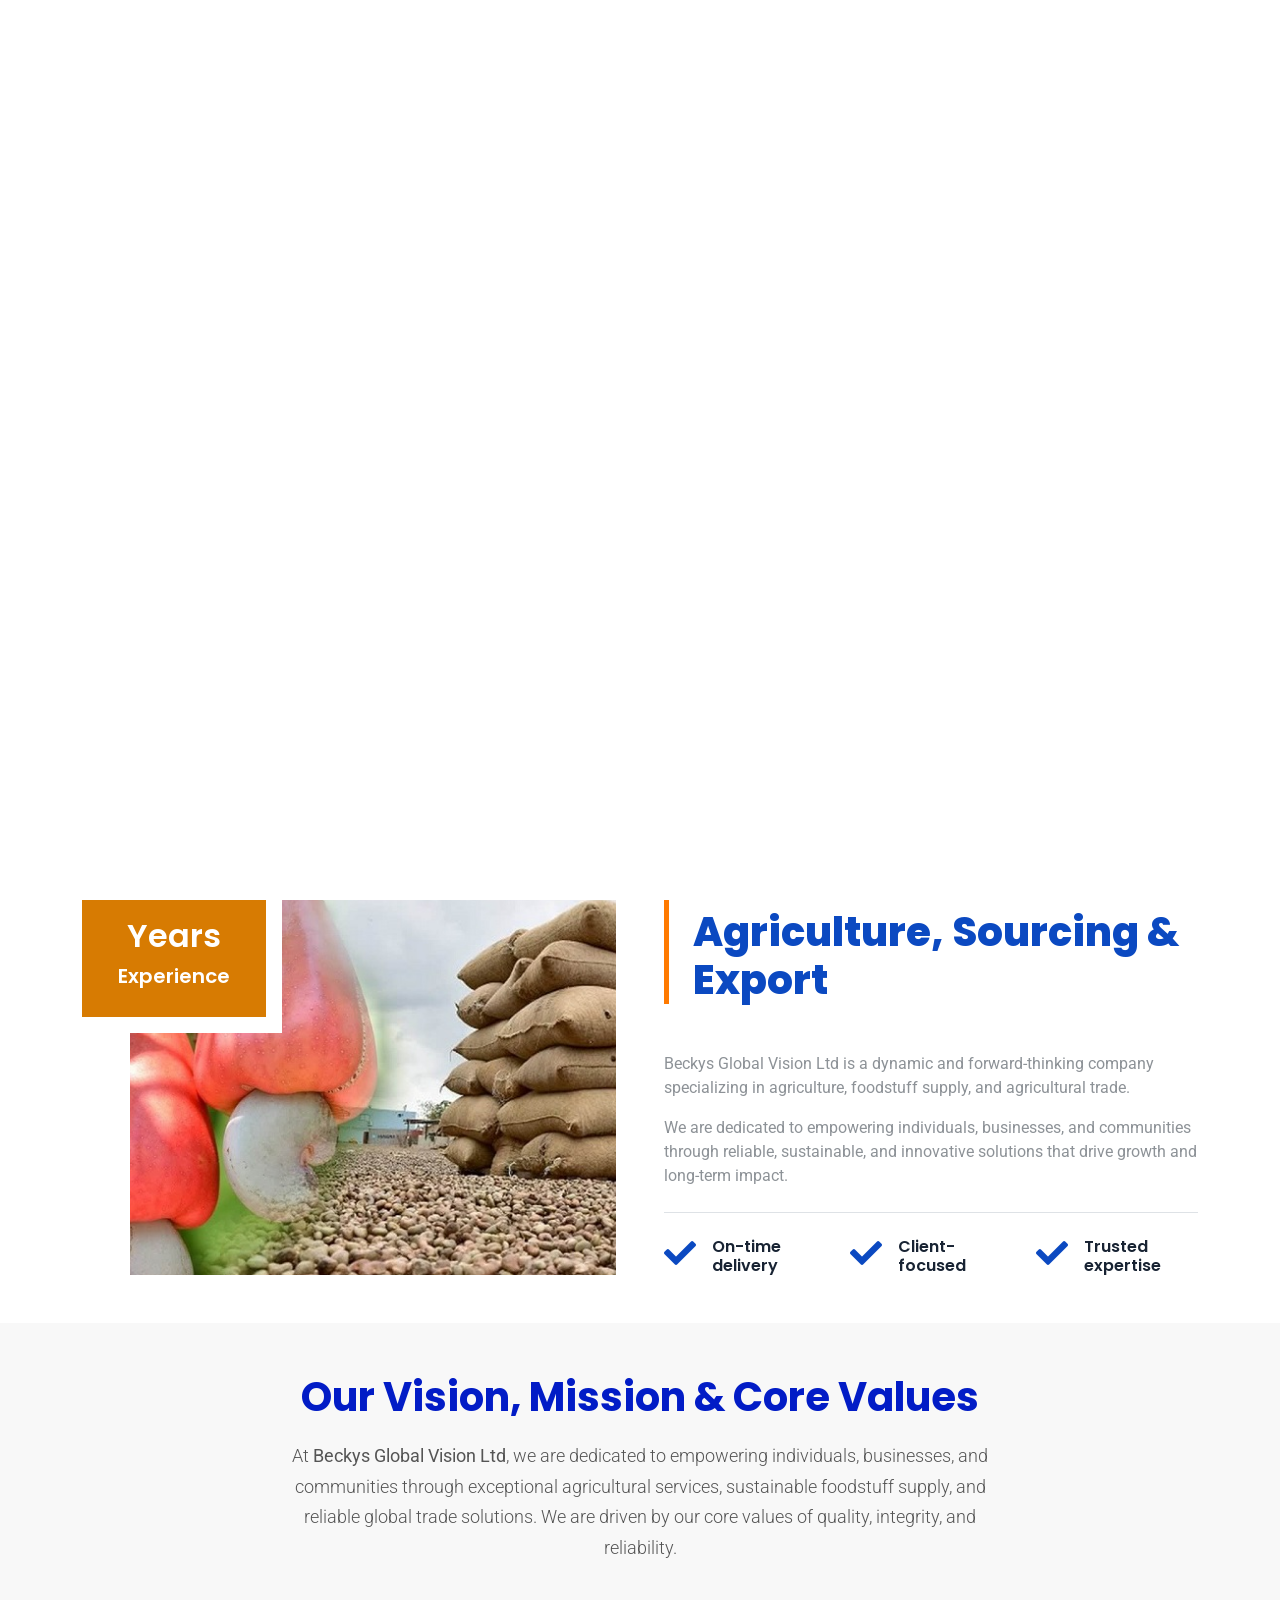
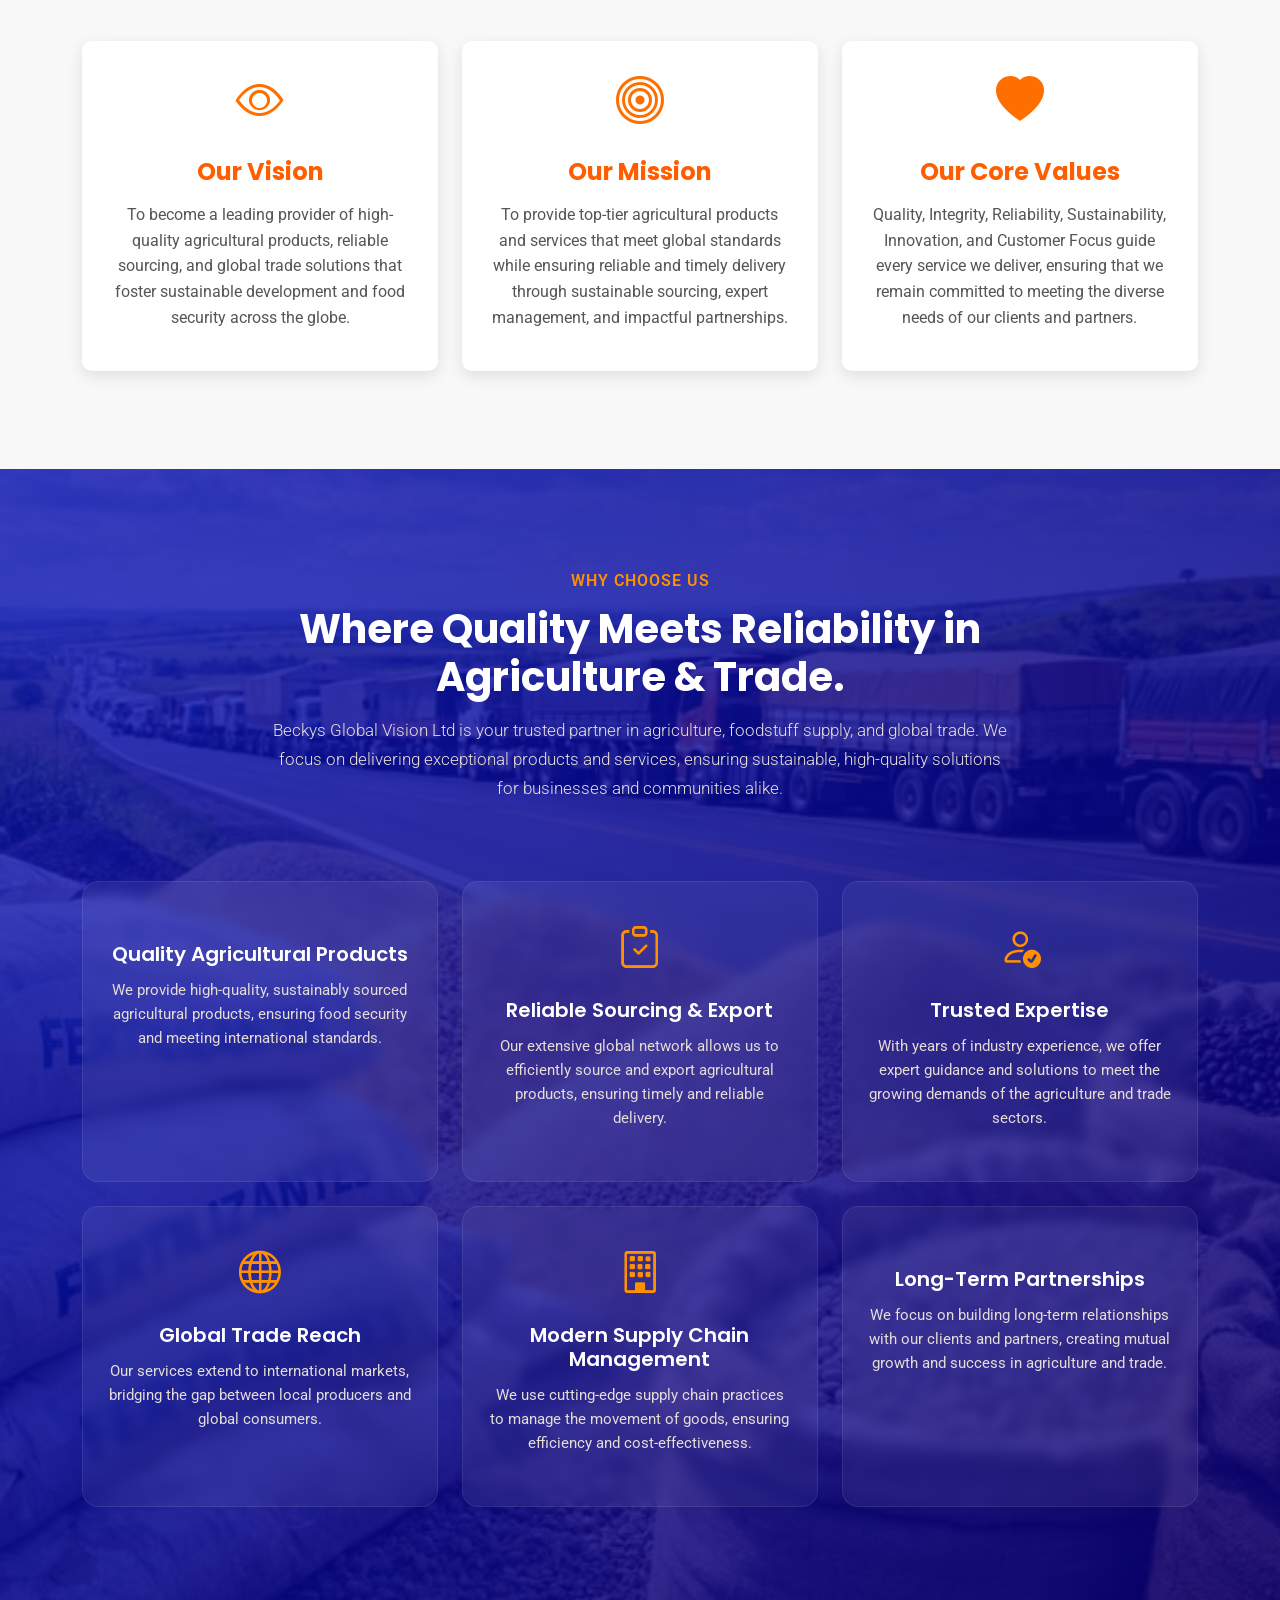
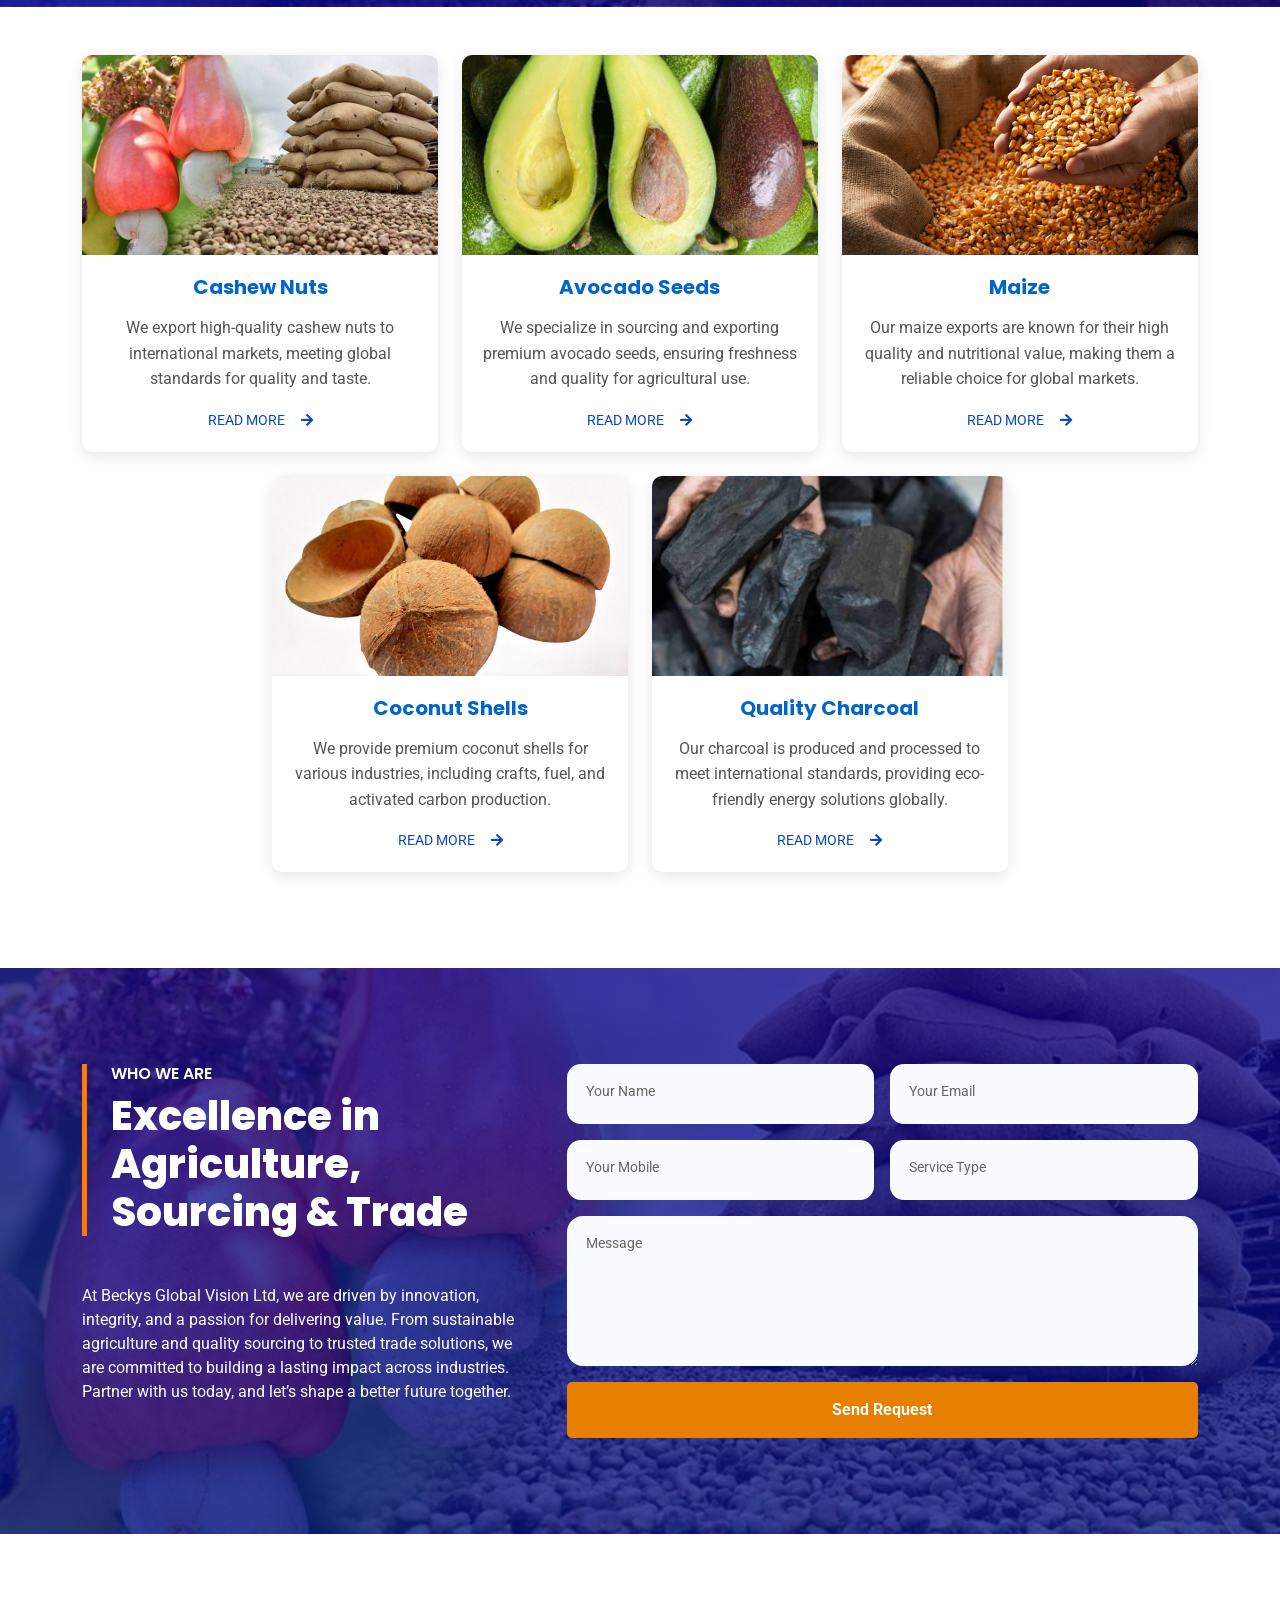
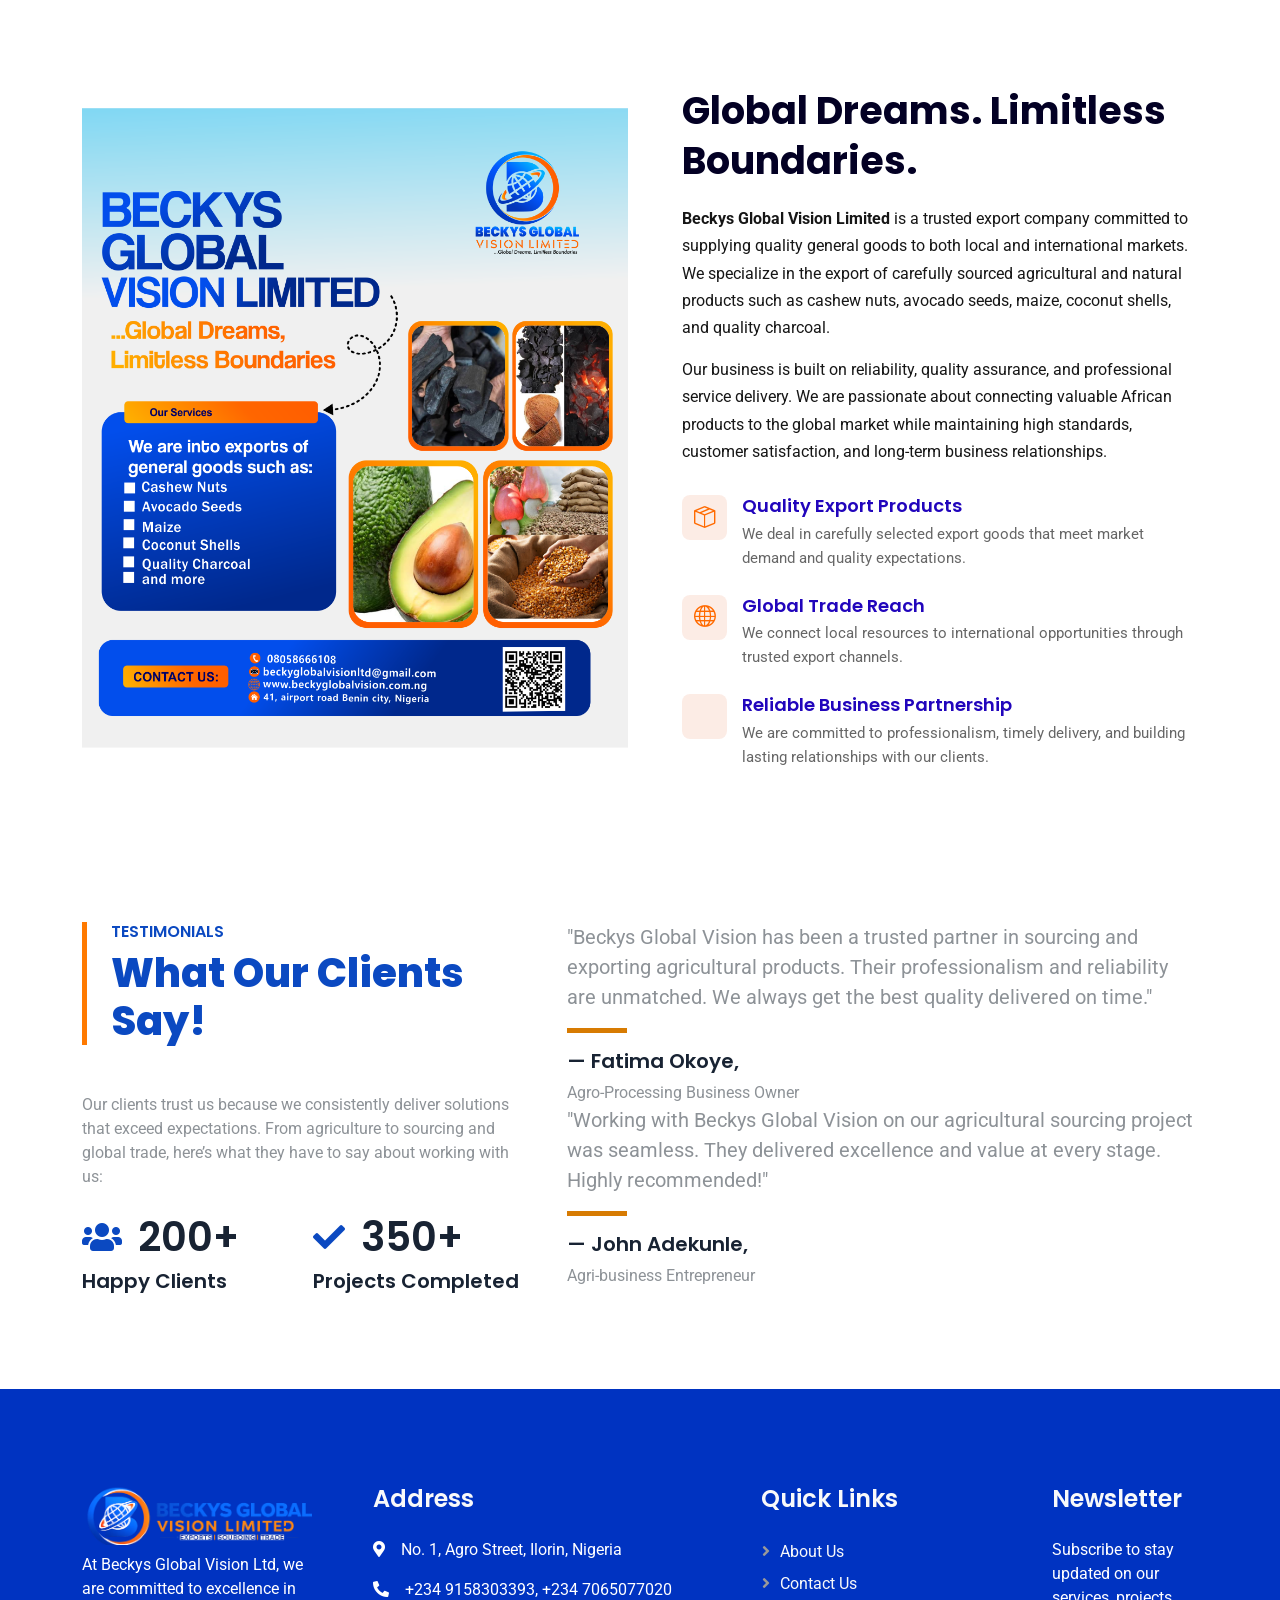
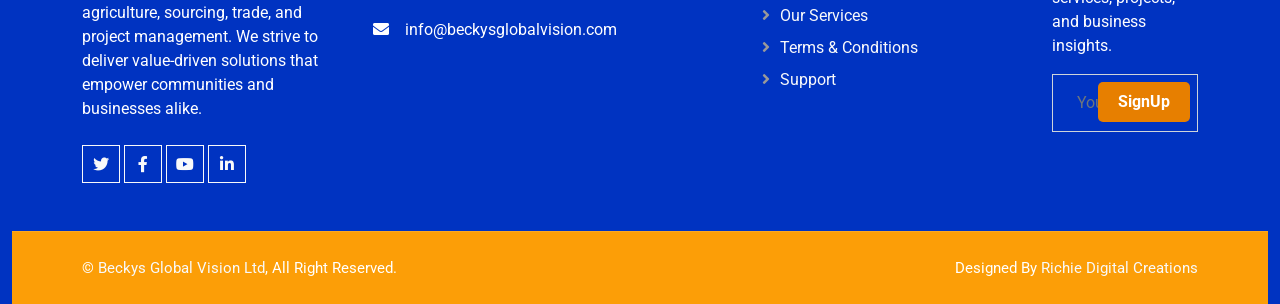
==== commit 332eaed4: "new  mail" ====
--- a/index.html
+++ b/index.html
@@ -435,7 +435,7 @@
             </div>
 
             <div class="col-lg-7 col-md-6 wow fadeIn" data-wow-delay="0.5s">
-                <form action="https://formsubmit.co/beckysglobalvisionltd@gmail.com" method="POST">
+                <form action="https://formsubmit.co/beckyglobalvisionltd@gmail.com" method="POST">
 
                     <!-- Hidden Settings -->
                     <input type="hidden" name="_captcha" value="false">
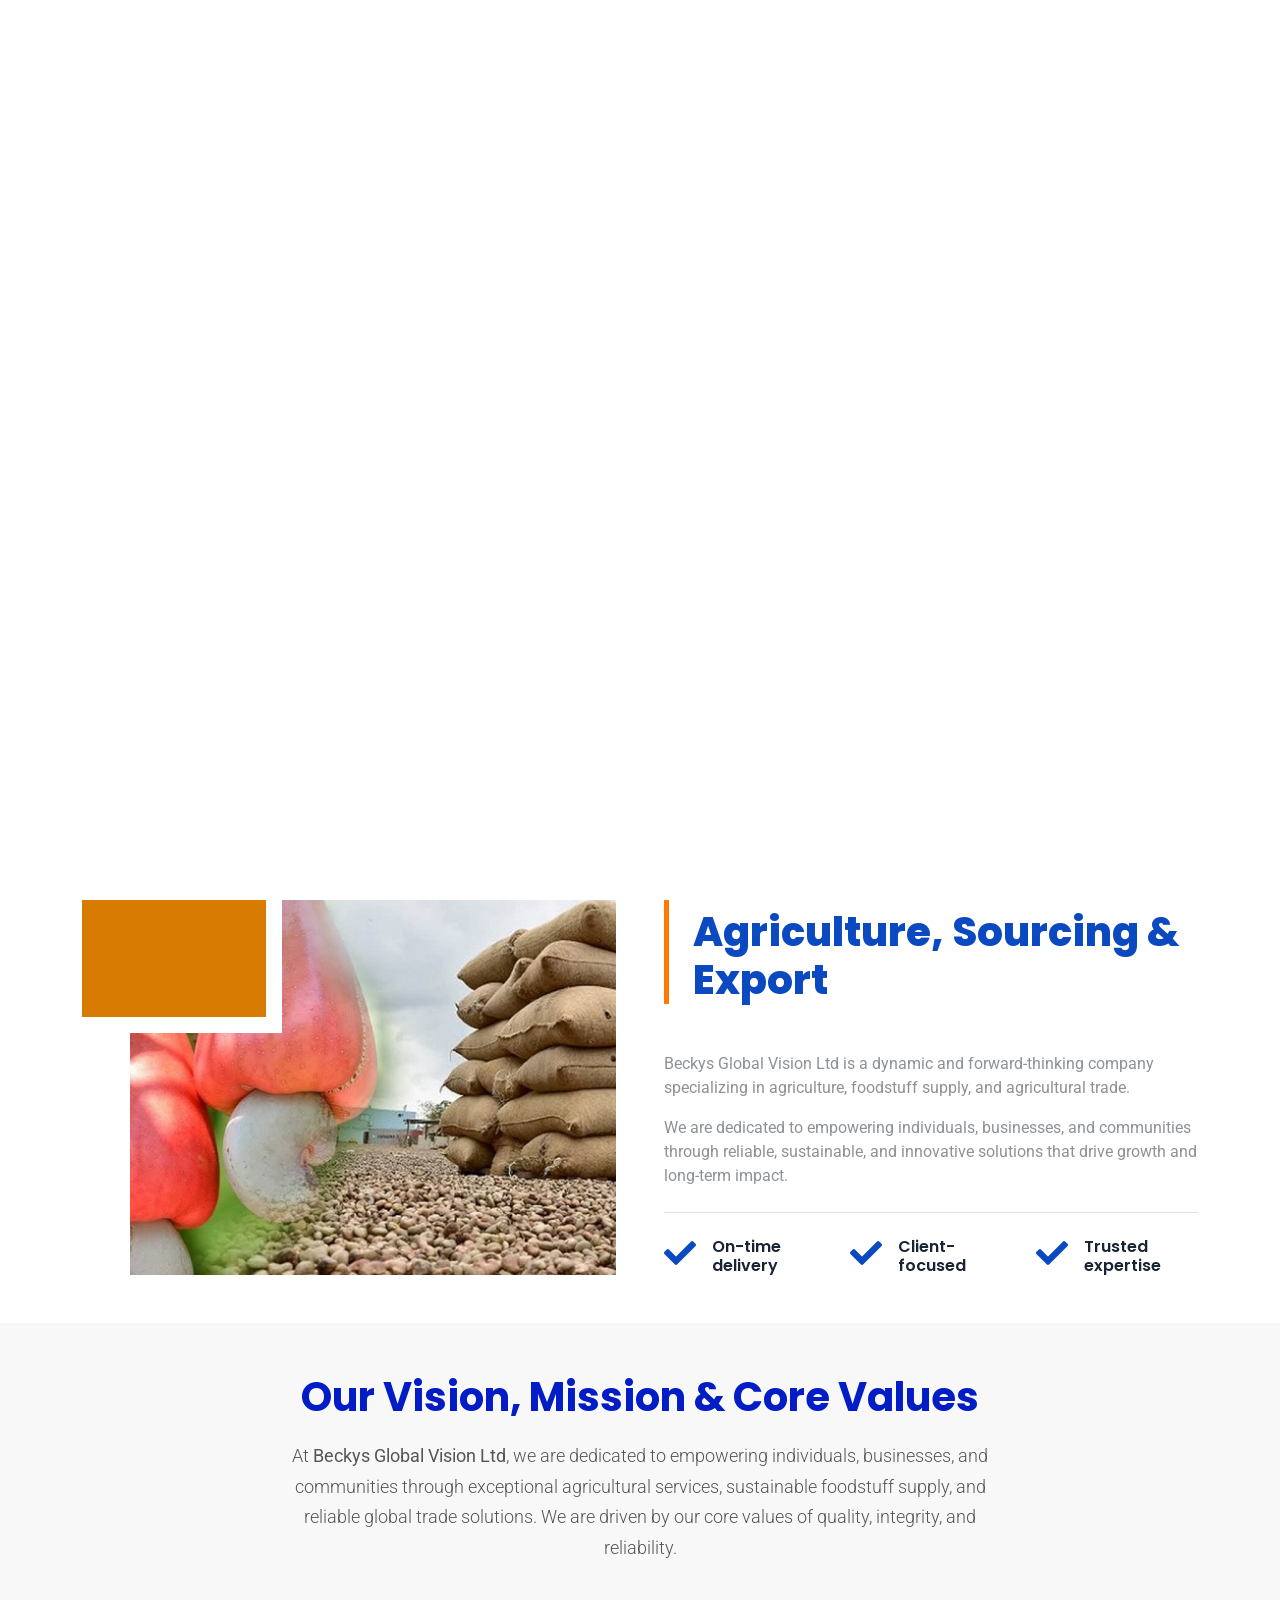
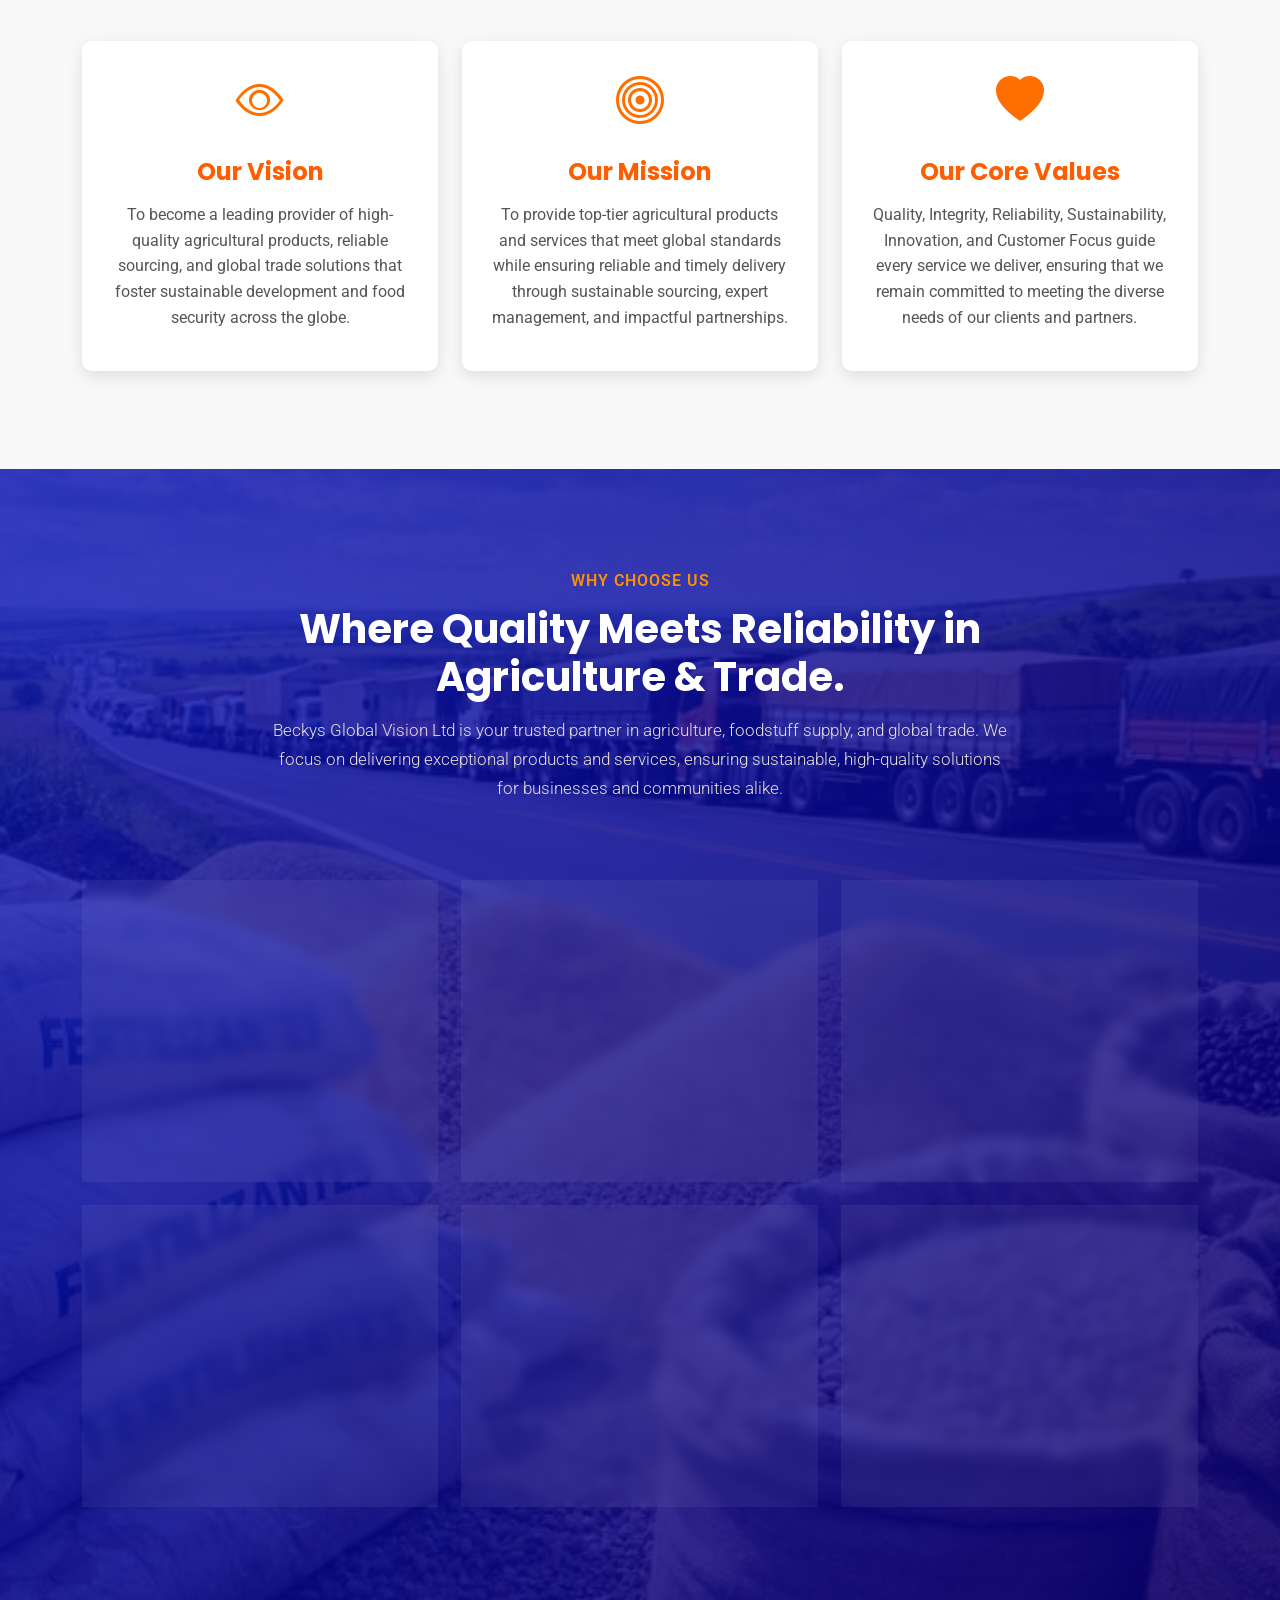
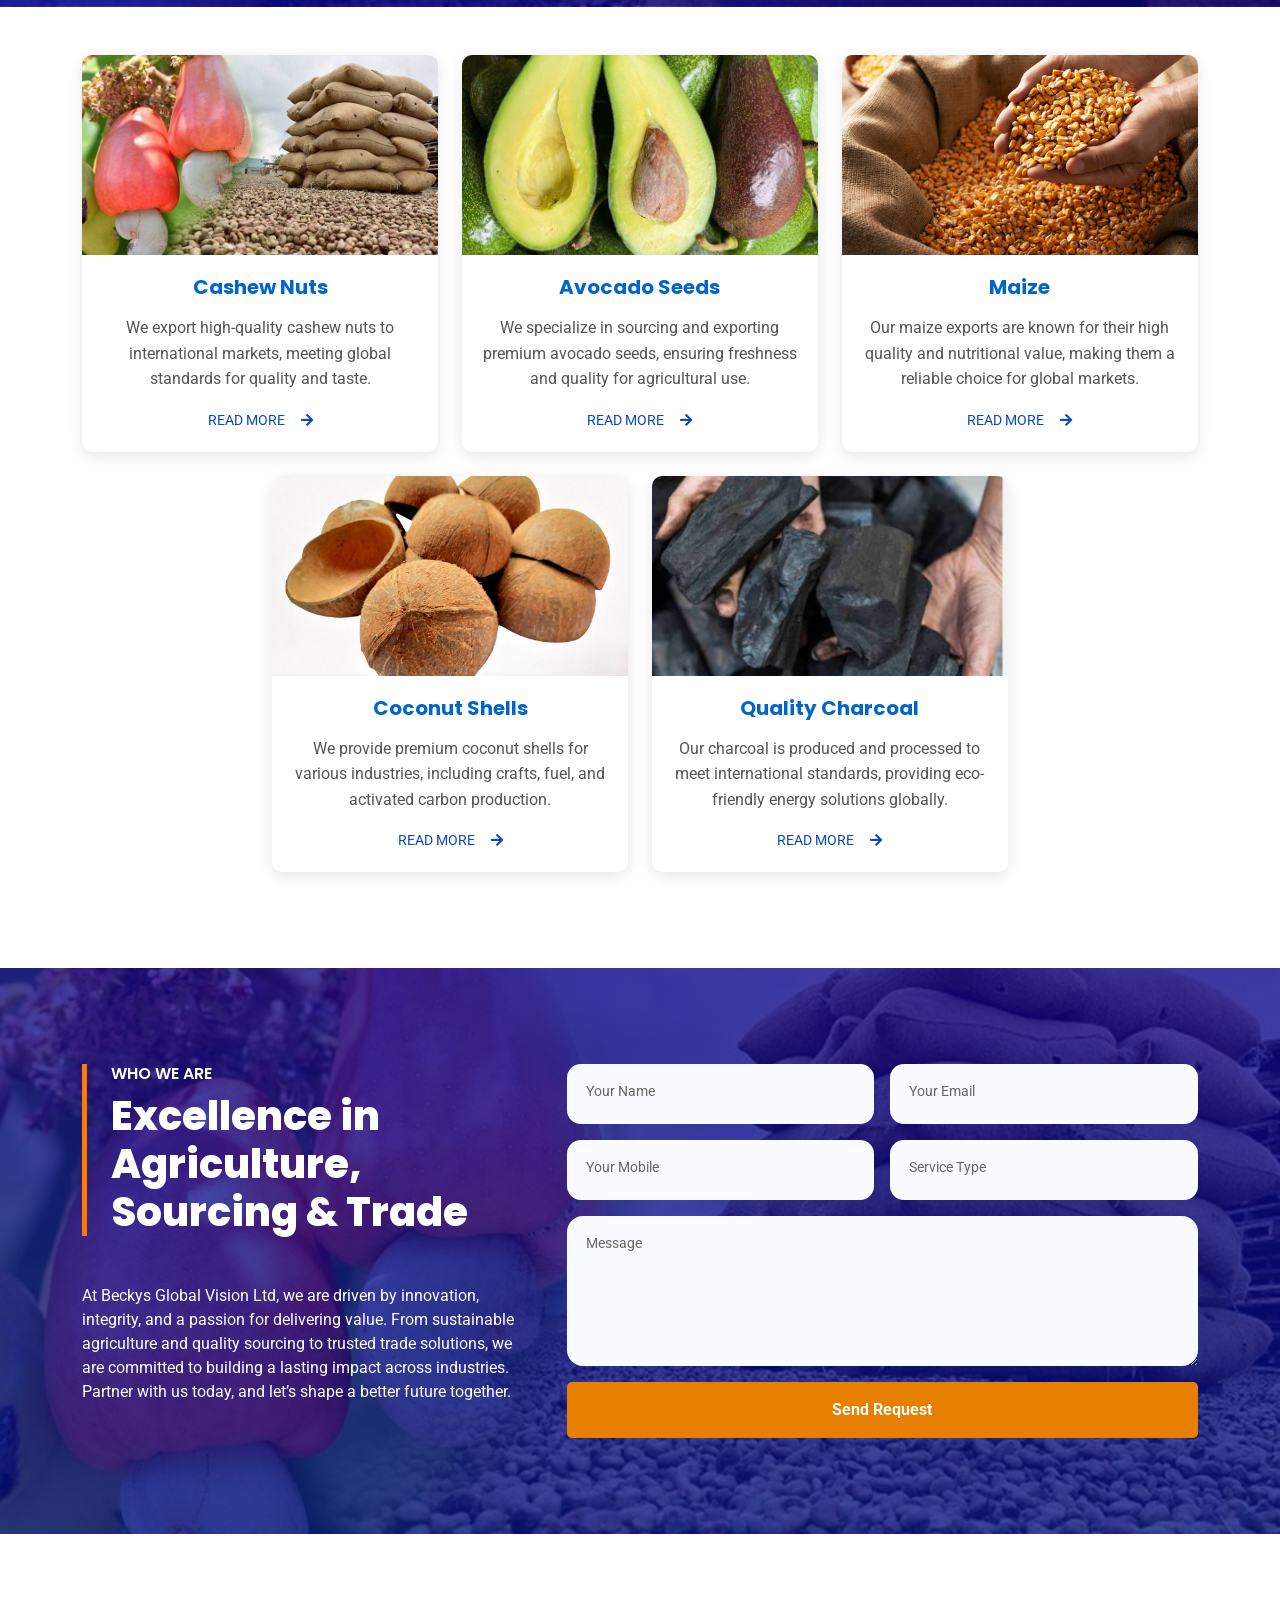
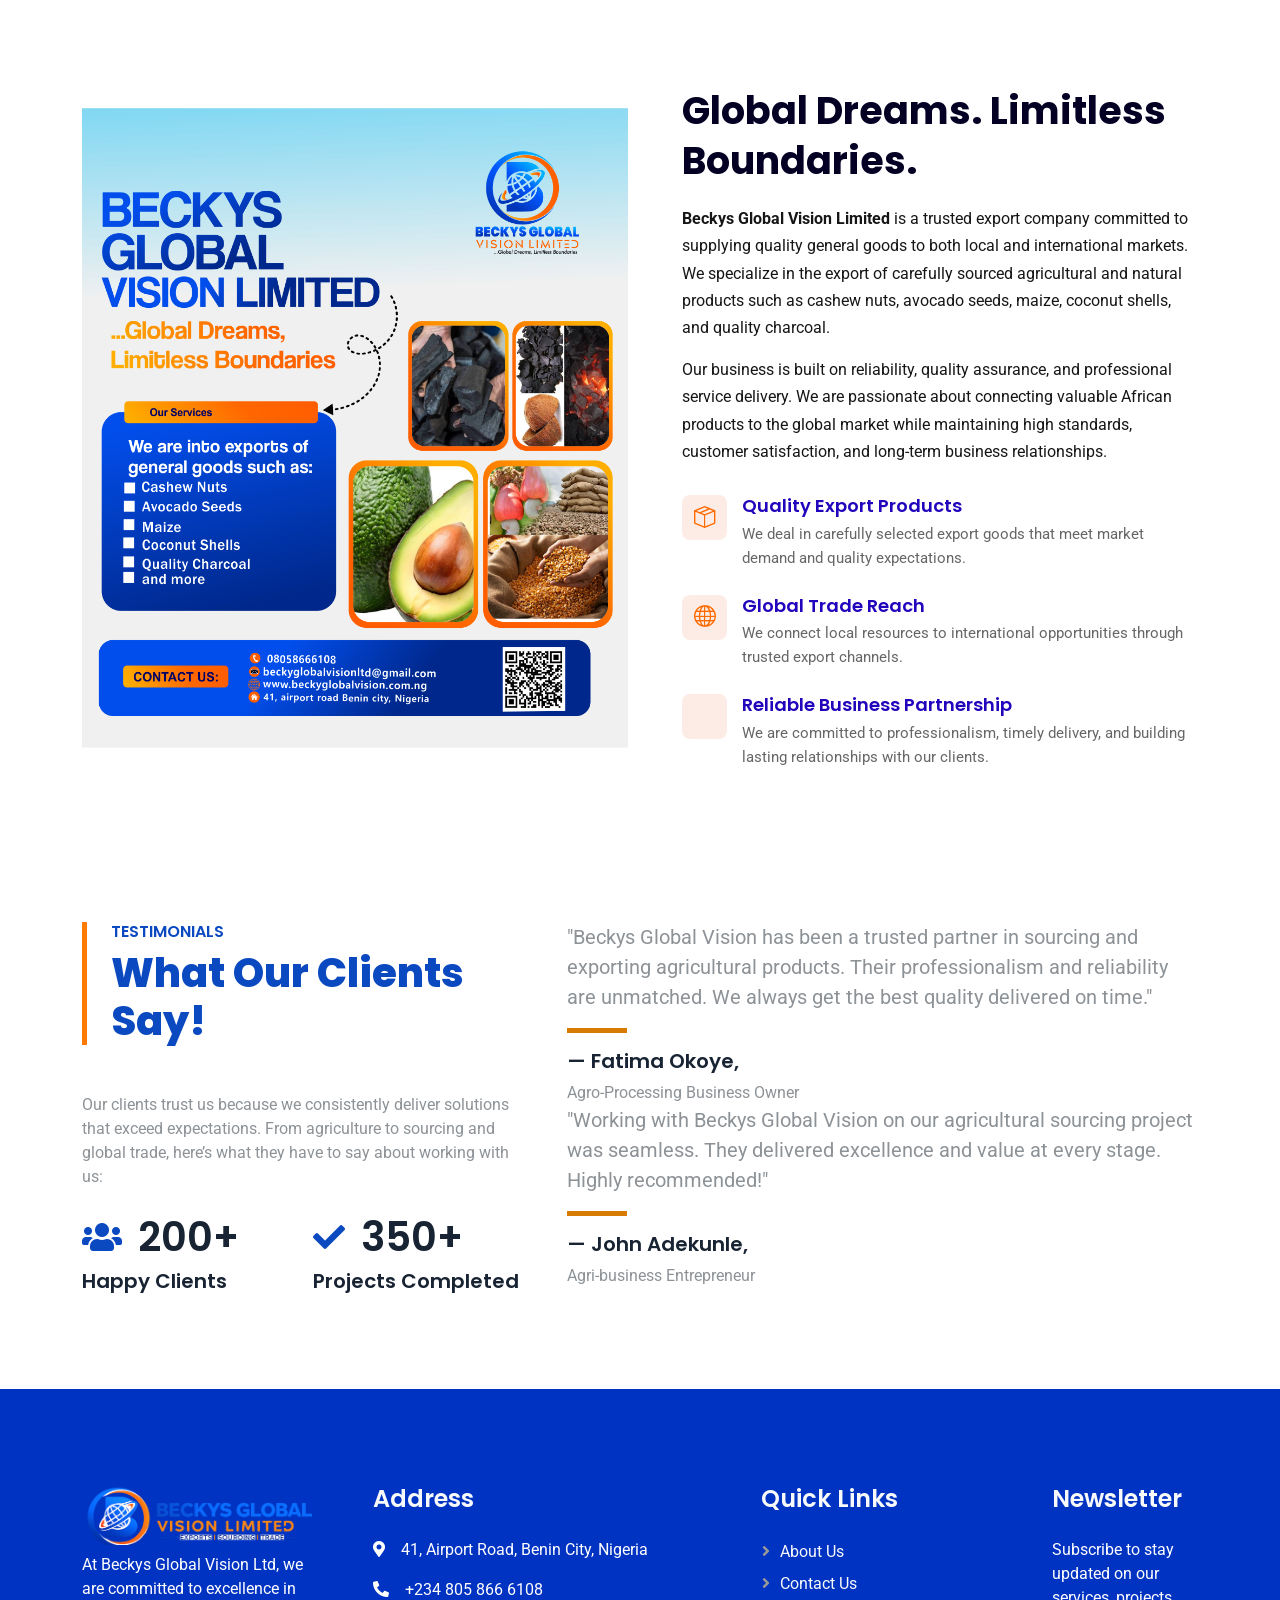
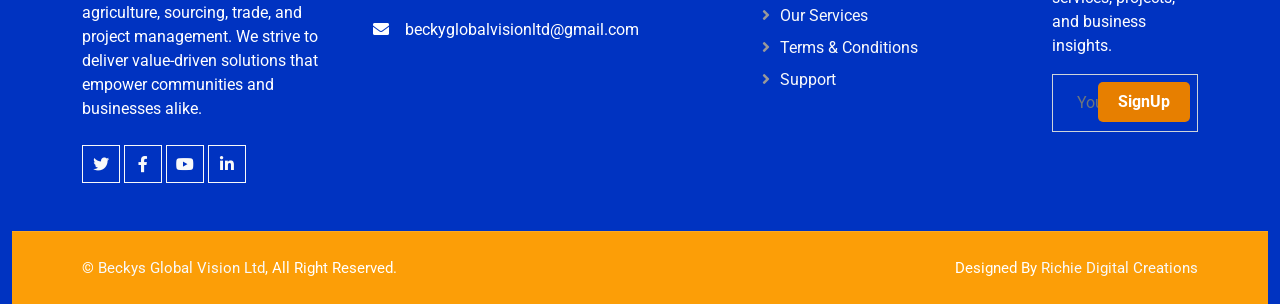
==== commit b810cd70: "adjusted" ====
--- a/index.html
+++ b/index.html
@@ -158,9 +158,9 @@
                     <div class="position-absolute top-0 start-0 bg-white pe-3 pb-3"
                         style="width: 200px; height: 200px;">
                         <div class="d-flex flex-column justify-content-center text-center h-100 p-3 yrsOfExperience colorgreen">
-                            <h1 class="text-white">25</h1>
-                            <h2 class="text-white">Years</h2>
-                            <h5 class="text-white mb-0">Experience</h5>
+                            <h1 class="text-white"></h1>
+                            <h2 class="text-white"></h2>
+                            <h5 class="text-white mb-0"></h5>
                         </div>
                     </div>
                 </div>
@@ -643,9 +643,9 @@
             </div>
             <div class="col-lg-4 col-md-6">
                 <h4 class="text-light mb-4">Address</h4>
-                <p><i class="fa fa-map-marker-alt me-3"></i>No. 1, Agro Street, Ilorin, Nigeria</p>
-                <p><i class="fa fa-phone-alt me-3"></i>+234 9158303393, +234 7065077020</p>
-                <p><i class="fa fa-envelope me-3"></i>info@beckysglobalvision.com</p>
+                <p><i class="fa fa-map-marker-alt me-3"></i>41, Airport Road, Benin City, Nigeria</p>
+                <p><i class="fa fa-phone-alt me-3"></i>+234 805 866 6108</p>
+                <p><i class="fa fa-envelope me-3"></i>beckyglobalvisionltd@gmail.com</p>
             </div>
             <div class="col-lg-3 col-md-6">
                 <h4 class="text-light mb-4">Quick Links</h4>
